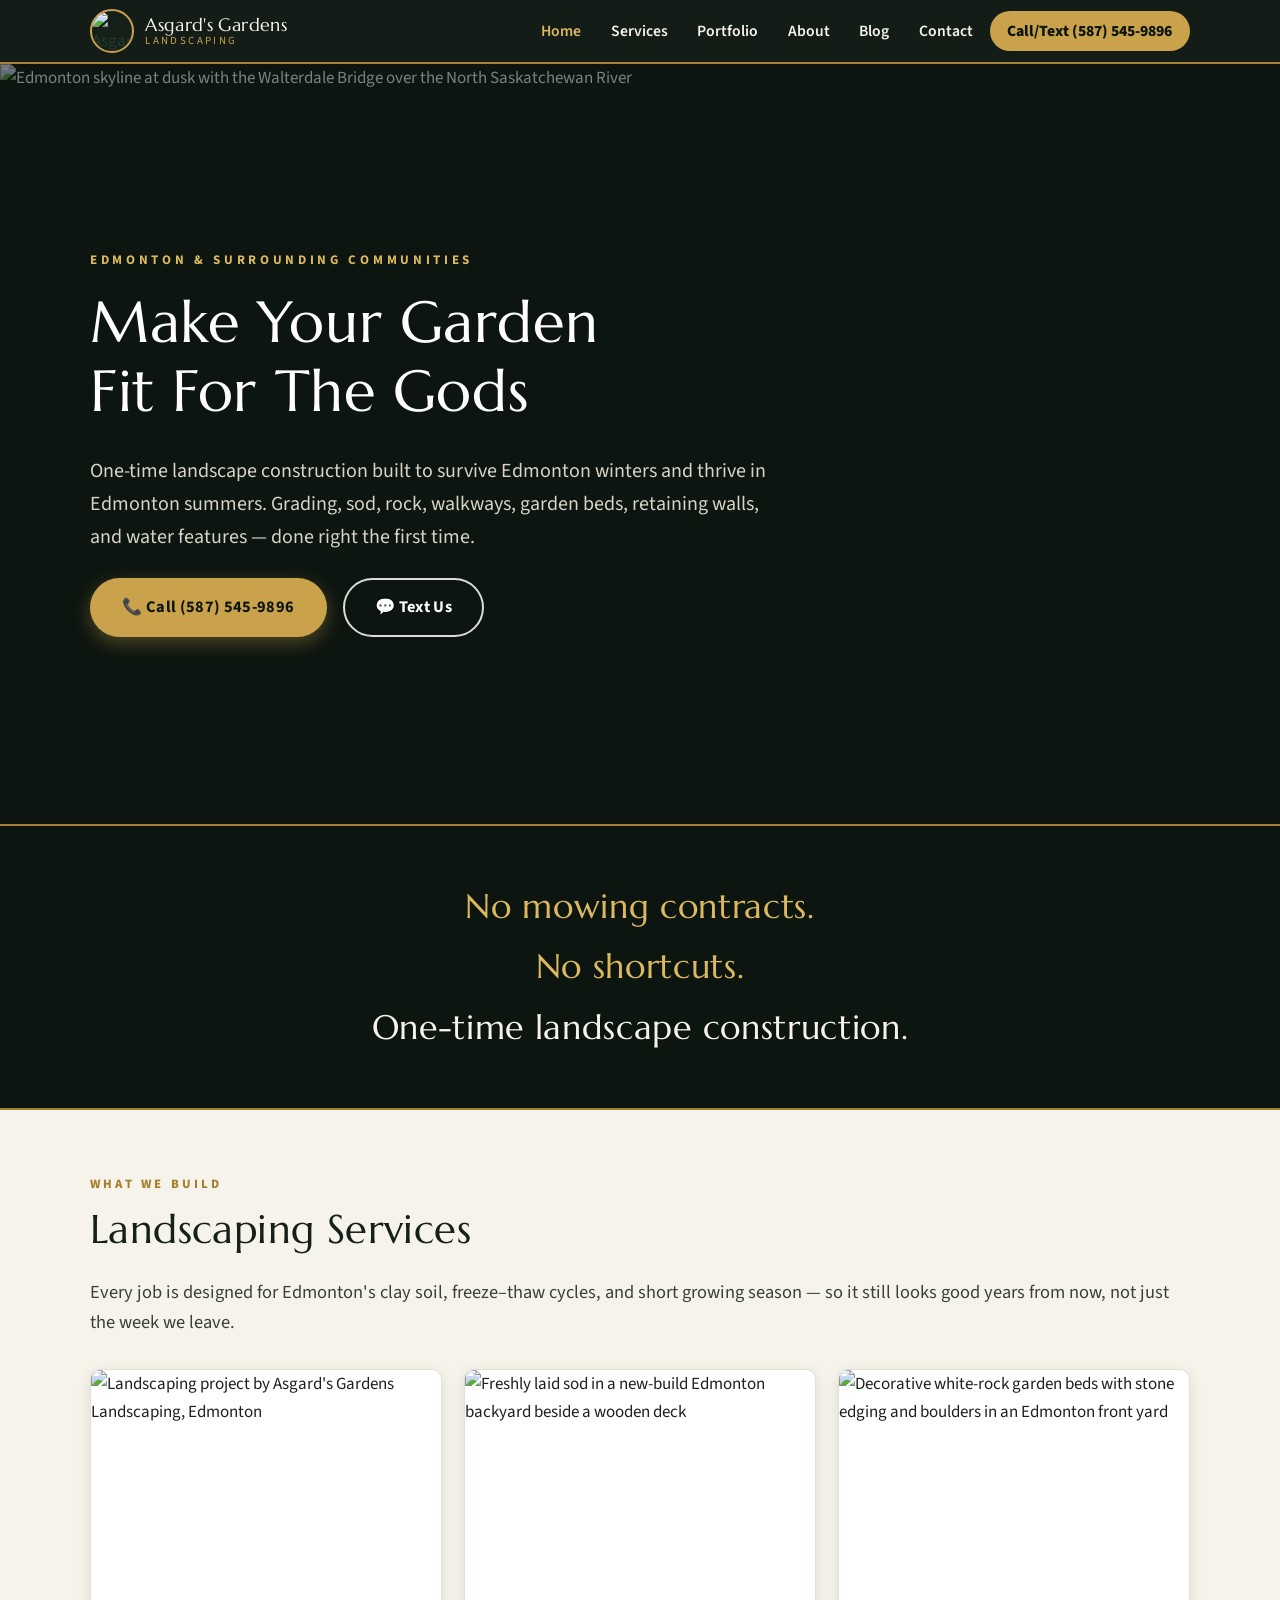
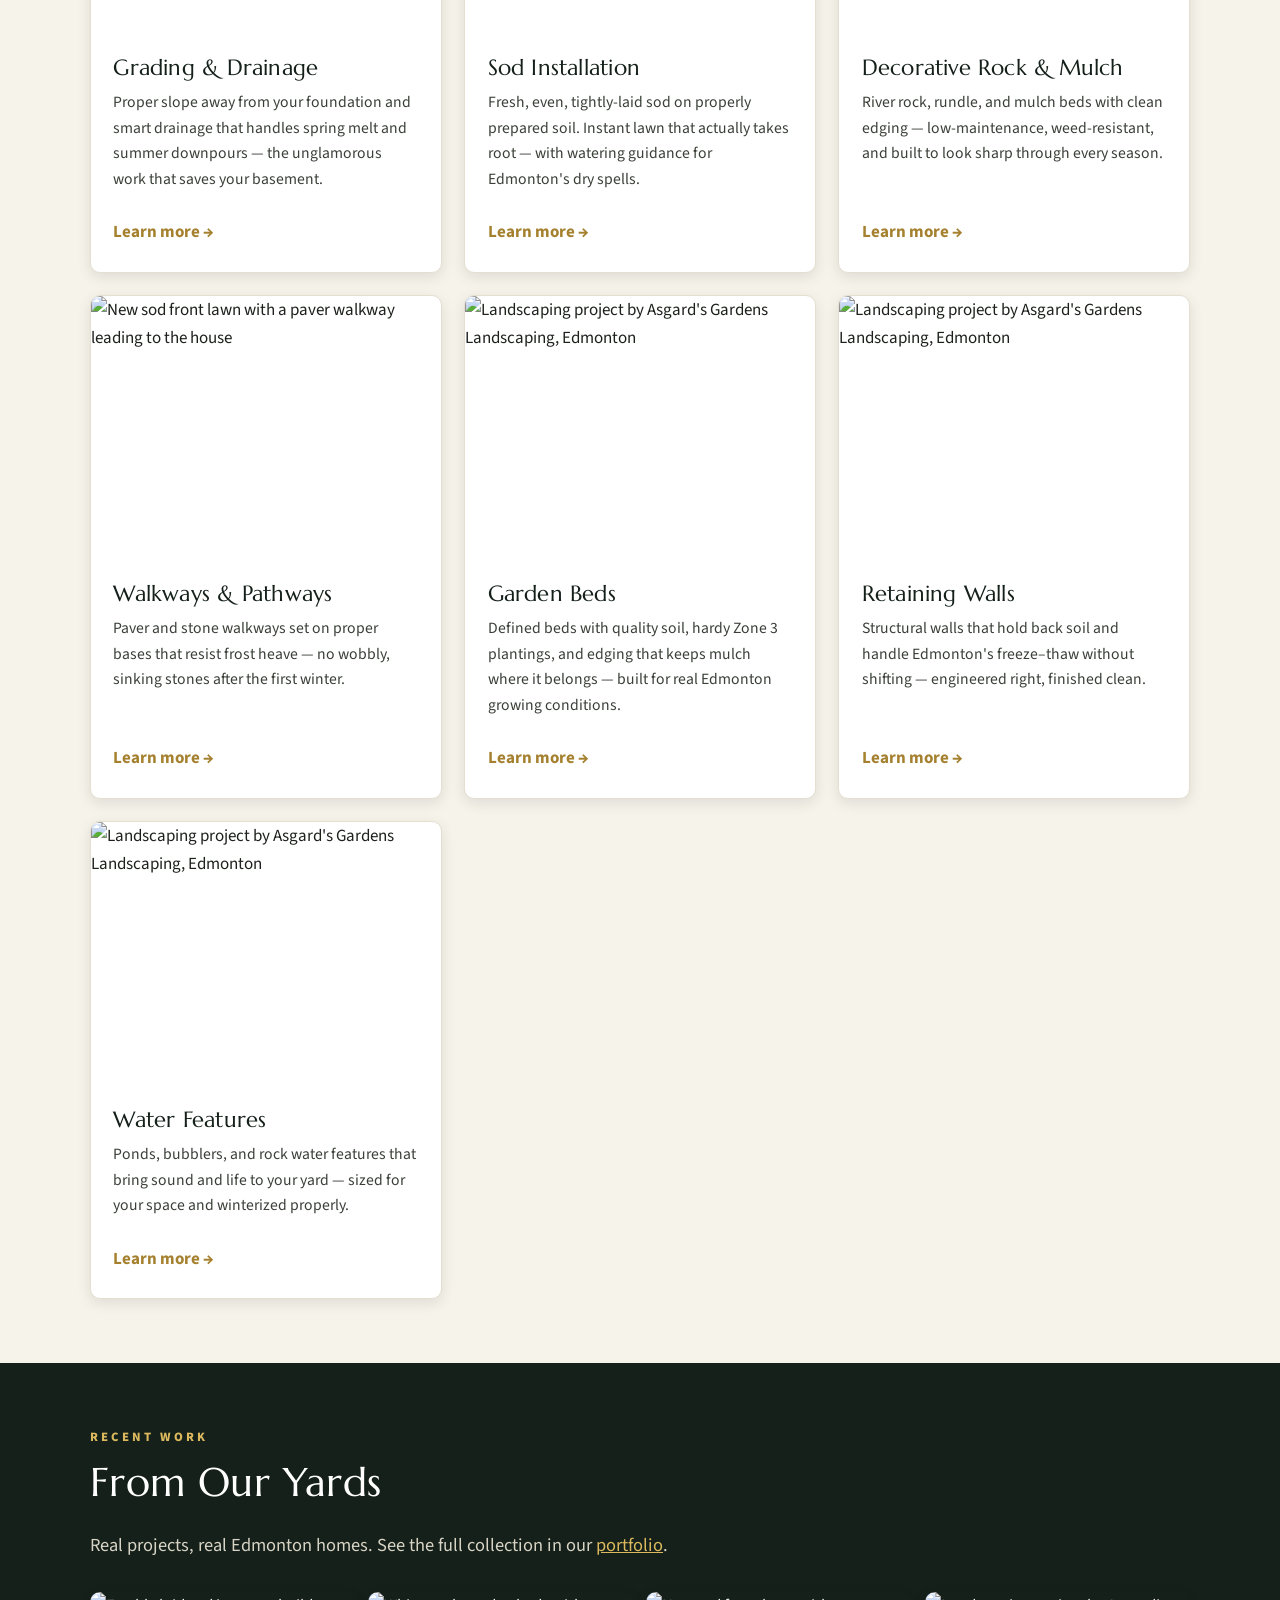
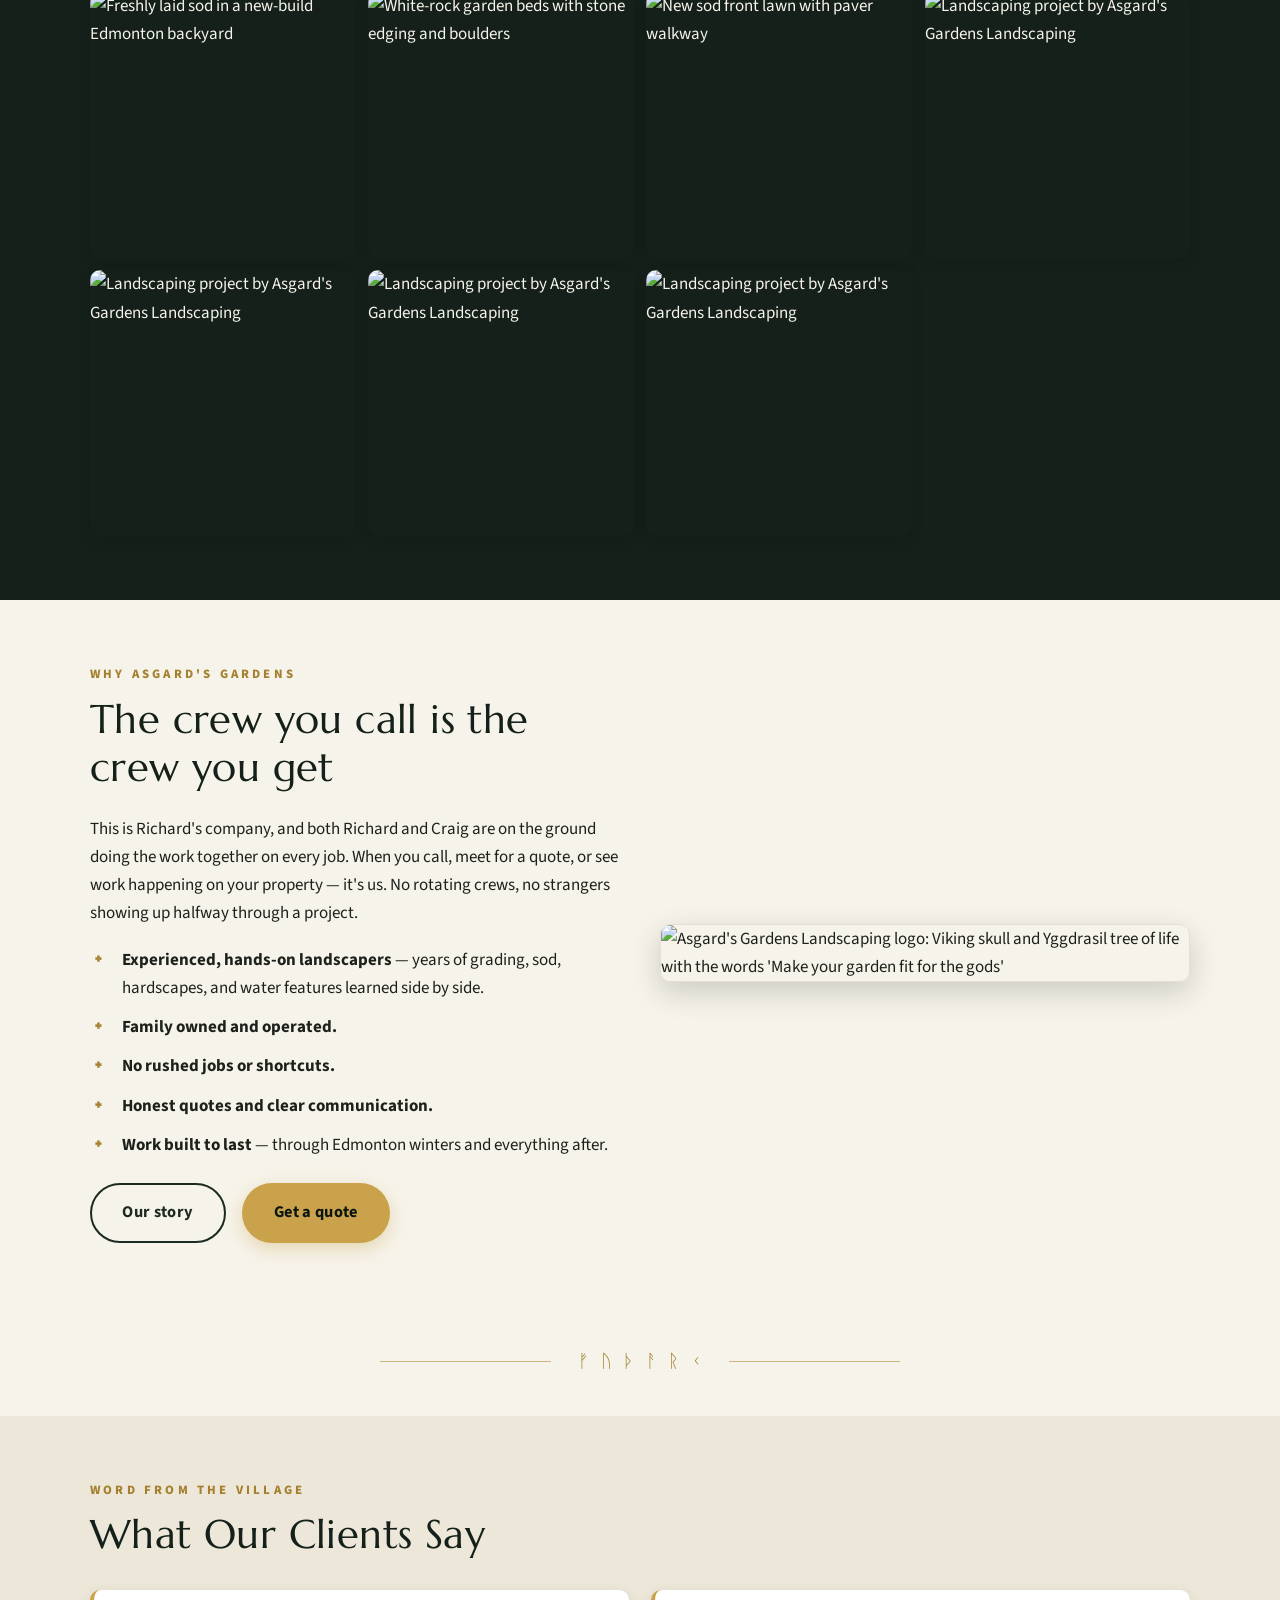
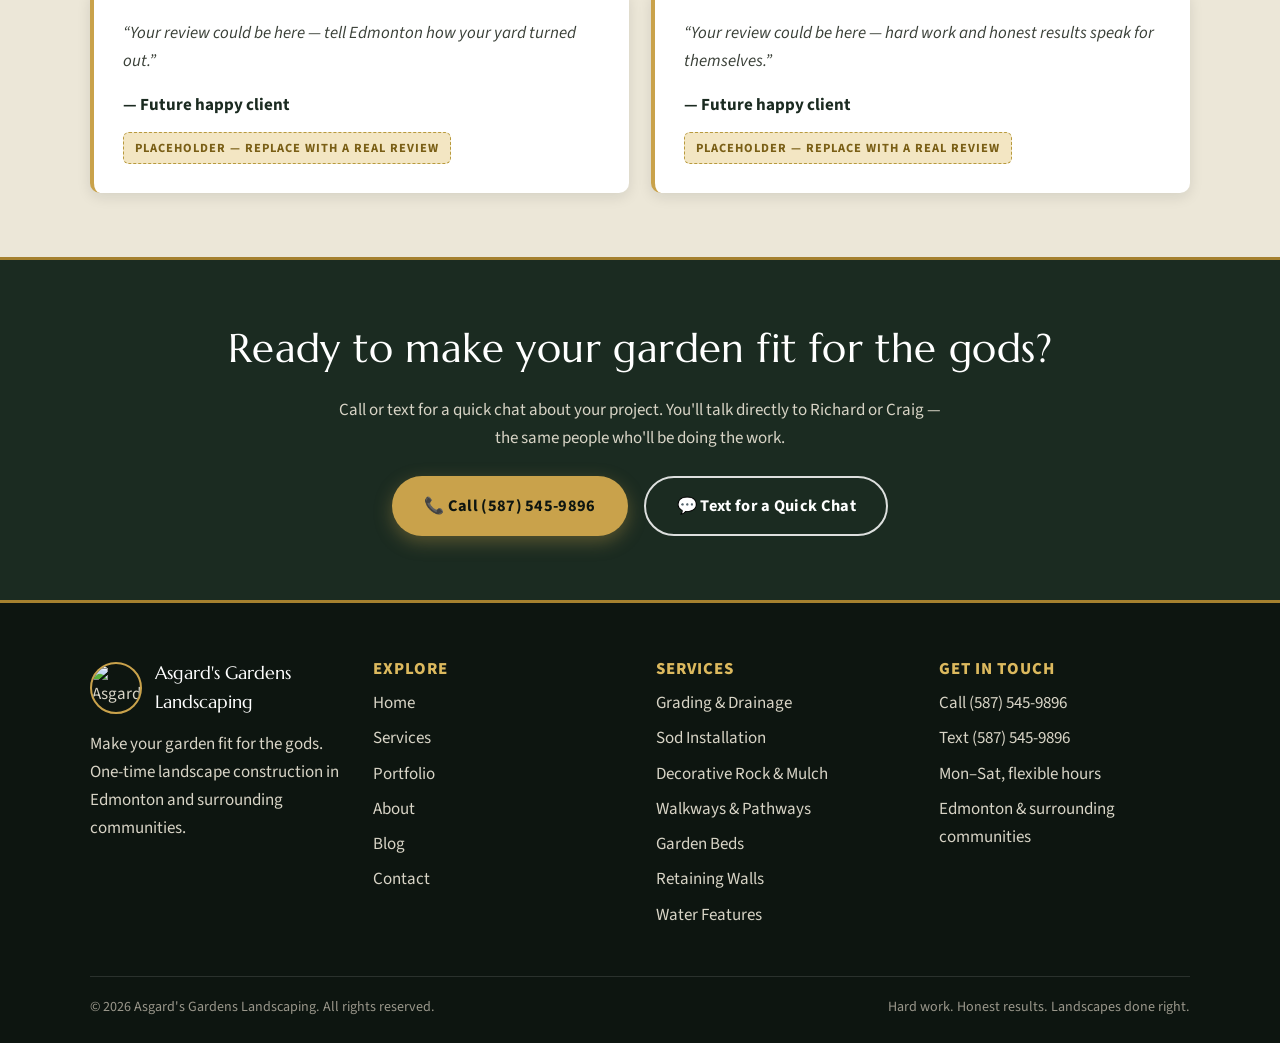
==== index.html @ 1bf4700d "Launch Asgard’s Gardens Landscaping website" ====
<!DOCTYPE html>
<html lang="en-CA">
<head>
  <meta charset="UTF-8">
  <meta name="viewport" content="width=device-width, initial-scale=1.0">
  <title>Asgard's Gardens Landscaping | Make Your Garden Fit For The Gods — Edmonton</title>
  <meta name="description" content="Asgard's Gardens Landscaping builds one-time landscape construction in Edmonton & surrounding communities: grading, sod, rock, walkways, garden beds, retaining walls, water features. No mowing contracts. No shortcuts. Call or text (587) 545-9896.">
  <link rel="canonical" href="https://asgardsgardenslandscaping.ca/">
  <!-- TODO: replace asgardsgardenslandscaping.ca with the final domain everywhere -->
  <meta property="og:type" content="website">
  <meta property="og:title" content="Asgard's Gardens Landscaping | Make Your Garden Fit For The Gods">
  <meta property="og:description" content="One-time landscape construction in Edmonton — grading, sod, rock, walkways, garden beds, retaining walls, water features. No mowing contracts. No shortcuts.">
  <meta property="og:image" content="https://asgardsgardenslandscaping.ca/assets/img/hero-5911.webp">
  <meta property="og:url" content="https://asgardsgardenslandscaping.ca/">
  <meta name="twitter:card" content="summary_large_image">
  <link rel="preconnect" href="https://fonts.googleapis.com">
  <link rel="preconnect" href="https://fonts.gstatic.com" crossorigin>
  <link href="https://fonts.googleapis.com/css2?family=Marcellus&family=Source+Sans+3:ital,wght@0,400;0,600;0,700;1,400&display=swap" rel="stylesheet">
  <link rel="stylesheet" href="assets/css/style.css">
  <link rel="icon" type="image/webp" href="assets/img/logo-3742.webp">
  <script type="application/ld+json">
  {
    "@context": "https://schema.org",
    "@type": "LandscapingBusiness",
    "name": "Asgard's Gardens Landscaping",
    "slogan": "Make Your Garden Fit For The Gods",
    "telephone": "+1-587-545-9896",
    "areaServed": [
      { "@type": "City", "name": "Edmonton", "address": { "@type": "PostalAddress", "addressRegion": "AB", "addressCountry": "CA" } },
      "Surrounding communities"
    ],
    "openingHours": "Mo-Sa",
    "description": "One-time landscape construction in Edmonton and surrounding communities: grading, sod, rock, walkways, garden beds, retaining walls, and water features. No mowing contracts. No shortcuts.",
    "url": "https://asgardsgardenslandscaping.ca/"
  }
  </script>
</head>
<body>
  <a class="skip-link" href="#main">Skip to content</a>

  <header class="site-header">
    <nav class="nav-inner" aria-label="Main navigation">
      <a class="brand" href="index.html">
        <img src="assets/img/logo-3742.webp" alt="Asgard's Gardens Landscaping emblem: a Viking skull in a helmet beneath the Yggdrasil tree of life, with crossed axes" width="44" height="44">
        <span class="brand-name">Asgard's Gardens<small>Landscaping</small></span>
      </a>
      <button class="nav-toggle" aria-expanded="false" aria-controls="nav-links" aria-label="Toggle navigation menu">☰</button>
      <ul class="nav-links" id="nav-links">
        <li><a href="index.html" aria-current="page">Home</a></li>
        <li><a href="services.html">Services</a></li>
        <li><a href="portfolio.html">Portfolio</a></li>
        <li><a href="about.html">About</a></li>
        <li><a href="blog.html">Blog</a></li>
        <li><a href="contact.html">Contact</a></li>
        <li><a class="nav-call" href="tel:+15875459896">Call/Text (587) 545-9896</a></li>
      </ul>
    </nav>
  </header>

  <main id="main">
    <!-- HERO -->
    <section class="hero" aria-label="Introduction">
      <img class="hero-bg" src="assets/img/hero-5911.webp" alt="Edmonton skyline at dusk with the Walterdale Bridge over the North Saskatchewan River" fetchpriority="high">
      <div class="hero-content">
        <p class="hero-kicker">Edmonton &amp; Surrounding Communities</p>
        <h1>Make Your Garden Fit For The Gods</h1>
        <p class="lede">One-time landscape construction built to survive Edmonton winters and thrive in Edmonton summers. Grading, sod, rock, walkways, garden beds, retaining walls, and water features — done right the first time.</p>
        <div class="btn-row">
          <a class="btn btn-gold" href="tel:+15875459896">📞 Call (587) 545-9896</a>
          <a class="btn btn-outline-light" href="sms:+15875459896">💬 Text Us</a>
        </div>
      </div>
    </section>

    <!-- CREED STRIP -->
    <div class="creed-strip" role="note" aria-label="Our promise">
      <p><strong>No mowing contracts.</strong></p>
      <p><strong>No shortcuts.</strong></p>
      <p>One-time landscape construction.</p>
    </div>

    <!-- SERVICES -->
    <section aria-labelledby="services-heading">
      <div class="wrap">
        <span class="eyebrow">What we build</span>
        <h2 id="services-heading">Landscaping Services</h2>
        <p class="lede">Every job is designed for Edmonton's clay soil, freeze–thaw cycles, and short growing season — so it still looks good years from now, not just the week we leave.</p>
        <div class="card-grid">
          <article class="card">
            <img src="assets/img/home-9168.webp" alt="Landscaping project by Asgard's Gardens Landscaping, Edmonton" loading="lazy">
            <div class="card-body">
              <h3>Grading &amp; Drainage</h3>
              <p>Proper slope away from your foundation and smart drainage that handles spring melt and summer downpours — the unglamorous work that saves your basement.</p>
              <a class="card-link" href="services.html#grading">Learn more →</a>
            </div>
          </article>
          <article class="card">
            <img src="assets/img/home-11507.webp" alt="Freshly laid sod in a new-build Edmonton backyard beside a wooden deck" loading="lazy">
            <div class="card-body">
              <h3>Sod Installation</h3>
              <p>Fresh, even, tightly-laid sod on properly prepared soil. Instant lawn that actually takes root — with watering guidance for Edmonton's dry spells.</p>
              <a class="card-link" href="services.html#sod">Learn more →</a>
            </div>
          </article>
          <article class="card">
            <img src="assets/img/home-38362.webp" alt="Decorative white-rock garden beds with stone edging and boulders in an Edmonton front yard" loading="lazy">
            <div class="card-body">
              <h3>Decorative Rock &amp; Mulch</h3>
              <p>River rock, rundle, and mulch beds with clean edging — low-maintenance, weed-resistant, and built to look sharp through every season.</p>
              <a class="card-link" href="services.html#rock">Learn more →</a>
            </div>
          </article>
          <article class="card">
            <img src="assets/img/home-9159.webp" alt="New sod front lawn with a paver walkway leading to the house" loading="lazy">
            <div class="card-body">
              <h3>Walkways &amp; Pathways</h3>
              <p>Paver and stone walkways set on proper bases that resist frost heave — no wobbly, sinking stones after the first winter.</p>
              <a class="card-link" href="services.html#walkways">Learn more →</a>
            </div>
          </article>
          <article class="card">
            <img src="assets/img/home-25176.webp" alt="Landscaping project by Asgard's Gardens Landscaping, Edmonton" loading="lazy">
            <div class="card-body">
              <h3>Garden Beds</h3>
              <p>Defined beds with quality soil, hardy Zone 3 plantings, and edging that keeps mulch where it belongs — built for real Edmonton growing conditions.</p>
              <a class="card-link" href="services.html#garden-beds">Learn more →</a>
            </div>
          </article>
          <article class="card">
            <img src="assets/img/home-27467.webp" alt="Landscaping project by Asgard's Gardens Landscaping, Edmonton" loading="lazy">
            <div class="card-body">
              <h3>Retaining Walls</h3>
              <p>Structural walls that hold back soil and handle Edmonton's freeze–thaw without shifting — engineered right, finished clean.</p>
              <a class="card-link" href="services.html#retaining-walls">Learn more →</a>
            </div>
          </article>
          <article class="card">
            <img src="assets/img/home-9163.webp" alt="Landscaping project by Asgard's Gardens Landscaping, Edmonton" loading="lazy">
            <div class="card-body">
              <h3>Water Features</h3>
              <p>Ponds, bubblers, and rock water features that bring sound and life to your yard — sized for your space and winterized properly.</p>
              <a class="card-link" href="services.html#water-features">Learn more →</a>
            </div>
          </article>
        </div>
      </div>
    </section>

    <!-- PHOTO STRIP -->
    <section class="section-dark" aria-labelledby="work-heading">
      <div class="wrap">
        <span class="eyebrow">Recent work</span>
        <h2 id="work-heading">From Our Yards</h2>
        <p class="lede">Real projects, real Edmonton homes. See the full collection in our <a href="portfolio.html" style="color: var(--gold-bright);">portfolio</a>.</p>
        <div class="photo-strip">
          <figure><img src="assets/img/home-11507.webp" alt="Freshly laid sod in a new-build Edmonton backyard" loading="lazy"></figure>
          <figure><img src="assets/img/home-38362.webp" alt="White-rock garden beds with stone edging and boulders" loading="lazy"></figure>
          <figure><img src="assets/img/home-9159.webp" alt="New sod front lawn with paver walkway" loading="lazy"></figure>
          <figure><img src="assets/img/home-25176.webp" alt="Landscaping project by Asgard's Gardens Landscaping" loading="lazy"></figure>
          <figure><img src="assets/img/home-9168.webp" alt="Landscaping project by Asgard's Gardens Landscaping" loading="lazy"></figure>
          <figure><img src="assets/img/home-9163.webp" alt="Landscaping project by Asgard's Gardens Landscaping" loading="lazy"></figure>
          <figure><img src="assets/img/home-27467.webp" alt="Landscaping project by Asgard's Gardens Landscaping" loading="lazy"></figure>
        </div>
      </div>
    </section>

    <!-- WHY CHOOSE US -->
    <section aria-labelledby="why-heading">
      <div class="wrap">
        <div class="split">
          <div>
            <span class="eyebrow">Why Asgard's Gardens</span>
            <h2 id="why-heading">The crew you call is the crew you get</h2>
            <p>This is Richard's company, and both Richard and Craig are on the ground doing the work together on every job. When you call, meet for a quote, or see work happening on your property — it's us. No rotating crews, no strangers showing up halfway through a project.</p>
            <ul class="checklist">
              <li><strong>Experienced, hands-on landscapers</strong> — years of grading, sod, hardscapes, and water features learned side by side.</li>
              <li><strong>Family owned and operated.</strong></li>
              <li><strong>No rushed jobs or shortcuts.</strong></li>
              <li><strong>Honest quotes and clear communication.</strong></li>
              <li><strong>Work built to last</strong> — through Edmonton winters and everything after.</li>
            </ul>
            <div class="btn-row">
              <a class="btn btn-outline-dark" href="about.html">Our story</a>
              <a class="btn btn-gold" href="contact.html">Get a quote</a>
            </div>
          </div>
          <div>
            <img class="framed" src="assets/img/team-11178.webp" alt="Asgard's Gardens Landscaping logo: Viking skull and Yggdrasil tree of life with the words 'Make your garden fit for the gods'" loading="lazy">
          </div>
        </div>
      </div>
    </section>

    <div class="rune-divider" aria-hidden="true"><span>ᚠᚢᚦᚨᚱᚲ</span></div>

    <!-- TESTIMONIALS -->
    <section class="testimonials" aria-labelledby="testimonials-heading">
      <div class="wrap">
        <span class="eyebrow">Word from the village</span>
        <h2 id="testimonials-heading">What Our Clients Say</h2>
        <div class="testimonial-grid">
          <article class="testimonial">
            <blockquote>“Your review could be here — tell Edmonton how your yard turned out.”</blockquote>
            <cite>— Future happy client</cite>
            <br><span class="placeholder-note">Placeholder — replace with a real review</span>
          </article>
          <article class="testimonial">
            <blockquote>“Your review could be here — hard work and honest results speak for themselves.”</blockquote>
            <cite>— Future happy client</cite>
            <br><span class="placeholder-note">Placeholder — replace with a real review</span>
          </article>
        </div>
      </div>
    </section>

    <!-- FINAL CTA -->
    <section class="cta-band" aria-labelledby="cta-heading">
      <div class="wrap">
        <h2 id="cta-heading">Ready to make your garden fit for the gods?</h2>
        <p>Call or text for a quick chat about your project. You'll talk directly to Richard or Craig — the same people who'll be doing the work.</p>
        <div class="btn-row">
          <a class="btn btn-gold" href="tel:+15875459896">📞 Call (587) 545-9896</a>
          <a class="btn btn-outline-light" href="sms:+15875459896">💬 Text for a Quick Chat</a>
        </div>
      </div>
    </section>
  </main>

  <footer class="site-footer">
    <div class="wrap">
      <div class="footer-grid">
        <div>
          <div class="footer-brand">
            <img src="assets/img/logo-3742.webp" alt="Asgard's Gardens Landscaping emblem" width="52" height="52" loading="lazy">
            <span>Asgard's Gardens Landscaping</span>
          </div>
          <p>Make your garden fit for the gods. One-time landscape construction in Edmonton and surrounding communities.</p>
        </div>
        <nav aria-label="Footer navigation">
          <h3>Explore</h3>
          <ul class="footer-nav">
            <li><a href="index.html">Home</a></li>
            <li><a href="services.html">Services</a></li>
            <li><a href="portfolio.html">Portfolio</a></li>
            <li><a href="about.html">About</a></li>
            <li><a href="blog.html">Blog</a></li>
            <li><a href="contact.html">Contact</a></li>
          </ul>
        </nav>
        <nav aria-label="Footer services">
          <h3>Services</h3>
          <ul class="footer-nav">
            <li><a href="services.html#grading">Grading &amp; Drainage</a></li>
            <li><a href="services.html#sod">Sod Installation</a></li>
            <li><a href="services.html#rock">Decorative Rock &amp; Mulch</a></li>
            <li><a href="services.html#walkways">Walkways &amp; Pathways</a></li>
            <li><a href="services.html#garden-beds">Garden Beds</a></li>
            <li><a href="services.html#retaining-walls">Retaining Walls</a></li>
            <li><a href="services.html#water-features">Water Features</a></li>
          </ul>
        </nav>
        <div>
          <h3>Get in touch</h3>
          <ul class="footer-nav">
            <li><a href="tel:+15875459896">Call (587) 545-9896</a></li>
            <li><a href="sms:+15875459896">Text (587) 545-9896</a></li>
            <li>Mon–Sat, flexible hours</li>
            <li>Edmonton &amp; surrounding communities</li>
          </ul>
        </div>
      </div>
      <div class="footer-bottom">
        <span>© <span data-year>2026</span> Asgard's Gardens Landscaping. All rights reserved.</span>
        <span>Hard work. Honest results. Landscapes done right.</span>
      </div>
    </div>
  </footer>

  <script src="assets/js/main.js" defer></script>
</body>
</html>
---- assets/css/style.css ----
/* ============================================================
   Asgard's Gardens Landscaping — site styles
   Theme: tasteful Norse — deep forest green, stone, muted gold.
   ============================================================ */

:root {
  --pine-950: #0d1510;
  --pine-900: #142019;
  --pine-800: #1b2b21;
  --pine-700: #243a2c;
  --gold: #c9a24b;
  --gold-bright: #dcb95e;
  --gold-deep: #a5812f;
  --cream: #f6f3ea;
  --cream-dark: #ece7d8;
  --stone: #d8d4c6;
  --stone-mid: #9a978b;
  --stone-dark: #5c5f55;
  --ink: #1d211c;
  --ink-soft: #3a4038;
  --white: #ffffff;

  --font-display: "Marcellus", "Palatino Linotype", "Book Antiqua", Georgia, serif;
  --font-body: "Source Sans 3", -apple-system, BlinkMacSystemFont, "Segoe UI",
    Roboto, Helvetica, Arial, sans-serif;

  --radius: 10px;
  --shadow: 0 10px 30px rgba(13, 21, 16, 0.18);
  --shadow-soft: 0 4px 14px rgba(13, 21, 16, 0.10);
  --maxw: 1140px;
}

* { box-sizing: border-box; }
html { scroll-behavior: smooth; }
body {
  margin: 0;
  font-family: var(--font-body);
  color: var(--ink);
  background: var(--cream);
  line-height: 1.65;
  font-size: 17px;
  -webkit-font-smoothing: antialiased;
}
img { max-width: 100%; height: auto; display: block; }
h1, h2, h3, h4 {
  font-family: var(--font-display);
  font-weight: 400;
  line-height: 1.2;
  color: var(--pine-900);
  margin: 0 0 0.6em;
  letter-spacing: 0.01em;
}
h1 { font-size: clamp(2.2rem, 5vw, 3.6rem); }
h2 { font-size: clamp(1.7rem, 3.4vw, 2.5rem); }
h3 { font-size: 1.35rem; }
p { margin: 0 0 1em; }
a { color: var(--pine-700); }
a:hover { color: var(--gold-deep); }

.wrap { max-width: var(--maxw); margin: 0 auto; padding: 0 1.25rem; }
section { padding: 4rem 0; }

/* ---------- Runic divider (used sparingly) ---------- */
.rune-divider {
  display: flex; align-items: center; gap: 1rem;
  margin: 2.5rem auto; max-width: 520px;
  color: var(--gold-deep);
}
.rune-divider::before, .rune-divider::after {
  content: ""; height: 1px; flex: 1;
  background: currentColor; opacity: 0.55;
}
.rune-divider span {
  font-size: 1.1rem; letter-spacing: 0.65em; text-indent: 0.65em;
  white-space: nowrap; user-select: none;
}

/* ---------- Buttons ---------- */
.btn {
  display: inline-block; text-decoration: none; font-weight: 700;
  font-size: 1.02rem; letter-spacing: 0.02em;
  padding: 0.9rem 1.9rem; border-radius: 999px;
  border: 2px solid transparent; cursor: pointer;
  transition: transform 0.15s ease, box-shadow 0.15s ease, background 0.15s ease;
}
.btn:active { transform: translateY(1px); }
.btn-gold {
  background: var(--gold); color: var(--pine-950);
  box-shadow: 0 6px 18px rgba(201, 162, 75, 0.35);
}
.btn-gold:hover { background: var(--gold-bright); color: var(--pine-950); }
.btn-outline-light {
  border-color: rgba(255,255,255,0.85); color: #fff; background: transparent;
}
.btn-outline-light:hover { background: rgba(255,255,255,0.12); color: #fff; }
.btn-outline-dark {
  border-color: var(--pine-800); color: var(--pine-800); background: transparent;
}
.btn-outline-dark:hover { background: var(--pine-800); color: #fff; }
.btn-row { display: flex; gap: 1rem; flex-wrap: wrap; margin-top: 1.5rem; }

/* ---------- Header / nav ---------- */
.site-header {
  position: sticky; top: 0; z-index: 100;
  background: rgba(13, 21, 16, 0.97);
  border-bottom: 2px solid var(--gold-deep);
  backdrop-filter: blur(6px);
}
.nav-inner {
  max-width: var(--maxw); margin: 0 auto; padding: 0.55rem 1.25rem;
  display: flex; align-items: center; gap: 1rem;
}
.brand { display: flex; align-items: center; gap: 0.7rem; text-decoration: none; margin-right: auto; }
.brand img {
  width: 44px; height: 44px; object-fit: cover; object-position: top;
  border-radius: 50%; border: 2px solid var(--gold);
  background: var(--pine-900);
}
.brand-name {
  font-family: var(--font-display); color: var(--cream);
  font-size: 1.15rem; line-height: 1.15; letter-spacing: 0.02em;
}
.brand-name small {
  display: block; font-family: var(--font-body); font-size: 0.68rem;
  letter-spacing: 0.22em; text-transform: uppercase; color: var(--gold);
}
.nav-links { display: flex; align-items: center; gap: 0.25rem; list-style: none; margin: 0; padding: 0; }
.nav-links a {
  color: var(--cream); text-decoration: none; font-weight: 600; font-size: 0.98rem;
  padding: 0.55rem 0.8rem; border-radius: 6px;
}
.nav-links a:hover { color: var(--gold-bright); background: rgba(255,255,255,0.06); }
.nav-links a[aria-current="page"] { color: var(--gold-bright); }
.nav-call {
  background: var(--gold); color: var(--pine-950) !important;
  border-radius: 999px !important; padding: 0.55rem 1.1rem !important;
  font-weight: 800 !important; white-space: nowrap;
}
.nav-call:hover { background: var(--gold-bright) !important; color: var(--pine-950) !important; }
.nav-toggle {
  display: none; background: none; border: 2px solid var(--gold);
  color: var(--gold); border-radius: 8px; font-size: 1.3rem;
  padding: 0.25rem 0.65rem; cursor: pointer; line-height: 1.4;
}

/* ---------- Hero ---------- */
.hero {
  position: relative; min-height: min(88vh, 760px);
  display: flex; align-items: center;
  color: #fff; overflow: hidden; background: var(--pine-950);
}
.hero-bg {
  position: absolute; inset: 0; width: 100%; height: 100%;
  object-fit: cover; object-position: center 35%;
}
.hero::after {
  content: ""; position: absolute; inset: 0;
  background: linear-gradient(to bottom, rgba(13,21,16,0.55) 0%, rgba(13,21,16,0.35) 45%, rgba(13,21,16,0.78) 100%);
}
.hero-content { position: relative; z-index: 1; max-width: var(--maxw); margin: 0 auto; padding: 5rem 1.25rem; width: 100%; }
.hero-kicker {
  color: var(--gold-bright); text-transform: uppercase; letter-spacing: 0.28em;
  font-size: 0.82rem; font-weight: 700; margin-bottom: 1rem;
}
.hero h1 { color: #fff; max-width: 14em; margin-bottom: 0.5em; text-wrap: balance; }
.hero p.lede { font-size: 1.25rem; color: var(--stone); max-width: 34em; }

/* ---------- Page hero (interior pages) ---------- */
.page-hero {
  background: var(--pine-900); color: #fff; padding: 3.5rem 0 3rem;
  border-bottom: 3px solid var(--gold-deep);
}
.page-hero h1 { color: #fff; margin-bottom: 0.35em; }
.page-hero p { color: var(--stone); max-width: 44em; font-size: 1.12rem; margin: 0; }
.breadcrumb { font-size: 0.85rem; color: var(--stone-mid); margin-bottom: 0.75rem; }
.breadcrumb a { color: var(--gold-bright); text-decoration: none; }

/* ---------- Bold statement strip ---------- */
.creed-strip {
  background: var(--pine-950); color: var(--cream);
  text-align: center; padding: 3rem 1.25rem;
  border-top: 2px solid var(--gold-deep); border-bottom: 2px solid var(--gold-deep);
}
.creed-strip p {
  font-family: var(--font-display); font-size: clamp(1.4rem, 3vw, 2.1rem);
  margin: 0.15em 0; letter-spacing: 0.02em;
}
.creed-strip p strong { color: var(--gold-bright); font-weight: 400; }

/* ---------- Cards / grids ---------- */
.card-grid {
  display: grid; gap: 1.4rem; margin-top: 2rem;
  grid-template-columns: repeat(auto-fill, minmax(280px, 1fr));
}
.card {
  background: #fff; border-radius: var(--radius); overflow: hidden;
  box-shadow: var(--shadow-soft); border: 1px solid #e4dfd0;
  display: flex; flex-direction: column;
  transition: transform 0.18s ease, box-shadow 0.18s ease;
}
.card:hover { transform: translateY(-4px); box-shadow: var(--shadow); }
.card img { aspect-ratio: 4/3; object-fit: cover; width: 100%; }
.card-body { padding: 1.4rem 1.4rem 1.6rem; display: flex; flex-direction: column; flex: 1; }
.card-body h3 { margin-bottom: 0.4em; }
.card-body p { color: var(--ink-soft); font-size: 0.98rem; flex: 1; }
.card-link { font-weight: 700; color: var(--gold-deep); text-decoration: none; margin-top: 0.6rem; }
.card-link:hover { text-decoration: underline; }

/* ---------- Photo strip (home) ---------- */
.photo-strip {
  display: grid; gap: 0.8rem;
  grid-template-columns: repeat(auto-fit, minmax(220px, 1fr));
  margin-top: 2rem;
}
.photo-strip figure { margin: 0; border-radius: var(--radius); overflow: hidden; box-shadow: var(--shadow-soft); }
.photo-strip img { aspect-ratio: 1/1; object-fit: cover; width: 100%; transition: transform 0.3s ease; }
.photo-strip figure:hover img { transform: scale(1.04); }

/* ---------- Split layout ---------- */
.split { display: grid; gap: 2.5rem; align-items: center; }
@media (min-width: 860px) { .split { grid-template-columns: 1fr 1fr; } }
.split img.framed {
  border-radius: var(--radius); box-shadow: var(--shadow);
  border: 1px solid #e4dfd0;
}

/* ---------- Checklist ---------- */
.checklist { list-style: none; margin: 1.2rem 0; padding: 0; }
.checklist li { position: relative; padding-left: 2rem; margin-bottom: 0.7rem; }
.checklist li::before {
  content: "᛭"; position: absolute; left: 0.2rem; top: 0;
  color: var(--gold-deep); font-weight: 700;
}

/* ---------- Testimonials ---------- */
.testimonials { background: var(--cream-dark); }
.testimonial-grid { display: grid; gap: 1.4rem; margin-top: 2rem; grid-template-columns: repeat(auto-fit, minmax(300px, 1fr)); }
.testimonial {
  background: #fff; border-radius: var(--radius); padding: 1.8rem;
  border-left: 4px solid var(--gold); box-shadow: var(--shadow-soft);
}
.testimonial blockquote { margin: 0 0 1rem; font-style: italic; color: var(--ink-soft); }
.testimonial cite { font-style: normal; font-weight: 700; color: var(--pine-800); }
.placeholder-note {
  display: inline-block; margin-top: 0.8rem; font-size: 0.78rem; font-weight: 700;
  letter-spacing: 0.08em; text-transform: uppercase;
  background: #f3e6c3; color: #7a5f16; border: 1px dashed #b89a3e;
  padding: 0.3rem 0.7rem; border-radius: 6px;
}

/* ---------- CTA band ---------- */
.cta-band {
  background: var(--pine-800); color: #fff; text-align: center;
  padding: 4rem 1.25rem; border-top: 3px solid var(--gold-deep);
}
.cta-band h2 { color: #fff; }
.cta-band p { color: var(--stone); max-width: 36em; margin: 0 auto 0.5rem; }
.cta-band .btn-row { justify-content: center; }

/* ---------- Services page ---------- */
.service-block { padding: 3.5rem 0; border-bottom: 1px solid #ddd8c6; }
.service-block:last-of-type { border-bottom: none; }
.service-block .split { align-items: start; }
.service-num {
  font-family: var(--font-display); color: var(--gold-deep);
  font-size: 0.95rem; letter-spacing: 0.25em; text-transform: uppercase;
  display: block; margin-bottom: 0.4rem;
}
.service-cta { margin-top: 1.4rem; }

/* ---------- Portfolio gallery + lightbox ---------- */
.gallery {
  display: grid; gap: 1rem; margin-top: 2rem;
  grid-template-columns: repeat(auto-fill, minmax(260px, 1fr));
}
.gallery figure {
  margin: 0; border-radius: var(--radius); overflow: hidden; cursor: zoom-in;
  box-shadow: var(--shadow-soft); background: #fff; border: 1px solid #e4dfd0;
}
.gallery img { aspect-ratio: 4/3; object-fit: cover; width: 100%; transition: transform 0.3s ease; }
.gallery figure:hover img { transform: scale(1.05); }
.gallery figcaption { padding: 0.8rem 1rem; font-size: 0.92rem; color: var(--ink-soft); }
.lightbox {
  position: fixed; inset: 0; z-index: 200; display: none;
  align-items: center; justify-content: center;
  background: rgba(10, 15, 12, 0.92); padding: 2rem;
}
.lightbox.open { display: flex; }
.lightbox img {
  max-width: min(92vw, 1100px); max-height: 82vh; object-fit: contain;
  border-radius: 8px; border: 2px solid var(--gold-deep);
}
.lightbox figcaption { color: var(--stone); text-align: center; margin-top: 0.8rem; font-size: 1rem; }
.lightbox-close, .lightbox-prev, .lightbox-next {
  position: absolute; background: rgba(255,255,255,0.08); color: #fff;
  border: 1px solid rgba(255,255,255,0.35); border-radius: 50%;
  width: 48px; height: 48px; font-size: 1.4rem; cursor: pointer;
  display: flex; align-items: center; justify-content: center;
}
.lightbox-close:hover, .lightbox-prev:hover, .lightbox-next:hover { background: var(--gold); color: var(--pine-950); }
.lightbox-close { top: 1.2rem; right: 1.2rem; }
.lightbox-prev { left: 1.2rem; top: 50%; transform: translateY(-50%); }
.lightbox-next { right: 1.2rem; top: 50%; transform: translateY(-50%); }

/* ---------- Blog page ---------- */
.blog-hero-card {
  background: #fff; border-radius: var(--radius); box-shadow: var(--shadow-soft);
  border: 1px solid #e4dfd0; padding: 2.2rem; margin-top: 2rem;
}
.blog-topics { display: grid; gap: 1rem; margin-top: 1.5rem; grid-template-columns: repeat(auto-fit, minmax(240px, 1fr)); }
.blog-topic {
  background: var(--pine-900); color: var(--cream); border-radius: var(--radius);
  padding: 1.4rem; border-top: 3px solid var(--gold);
}
.blog-topic h3 { color: var(--gold-bright); font-size: 1.1rem; }
.blog-topic p { font-size: 0.95rem; color: var(--stone); margin: 0; }

/* ---------- Contact ---------- */
.contact-actions { display: grid; gap: 1.2rem; margin: 2rem 0; grid-template-columns: repeat(auto-fit, minmax(260px, 1fr)); }
.contact-card {
  background: #fff; border-radius: var(--radius); padding: 2rem; text-align: center;
  box-shadow: var(--shadow-soft); border: 1px solid #e4dfd0;
}
.contact-card h3 { margin-bottom: 0.3em; }
.contact-card .big-number {
  font-family: var(--font-display); font-size: 1.7rem; color: var(--pine-900);
  display: block; margin: 0.4rem 0 1rem; text-decoration: none;
}
.contact-card .big-number:hover { color: var(--gold-deep); }
.quote-form {
  background: #fff; border-radius: var(--radius); padding: 2.2rem;
  box-shadow: var(--shadow-soft); border: 1px solid #e4dfd0; margin-top: 2rem;
}
.form-grid { display: grid; gap: 1.1rem; grid-template-columns: 1fr 1fr; }
.form-grid .full { grid-column: 1 / -1; }
label { display: block; font-weight: 700; margin-bottom: 0.35rem; font-size: 0.95rem; }
input[type="text"], input[type="tel"], select, textarea {
  width: 100%; padding: 0.8rem 0.9rem; font-size: 1rem; font-family: inherit;
  border: 1.5px solid #cfc9b4; border-radius: 8px; background: var(--cream);
  color: var(--ink);
}
input:focus, select:focus, textarea:focus {
  outline: 3px solid rgba(201, 162, 75, 0.4); border-color: var(--gold-deep);
}
textarea { min-height: 130px; resize: vertical; }
.form-hint { font-size: 0.9rem; color: var(--stone-dark); margin-top: 0.8rem; }
.info-list { list-style: none; padding: 0; margin: 1rem 0; }
.info-list li { margin-bottom: 0.6rem; }
.info-list strong { color: var(--pine-800); }

/* ---------- Footer ---------- */
.site-footer { background: var(--pine-950); color: var(--stone); padding: 3.5rem 0 1.5rem; border-top: 3px solid var(--gold-deep); }
.footer-grid { display: grid; gap: 2rem; grid-template-columns: repeat(auto-fit, minmax(230px, 1fr)); margin-bottom: 2.5rem; }
.site-footer h3 { color: var(--gold-bright); font-size: 1.05rem; letter-spacing: 0.06em; text-transform: uppercase; font-family: var(--font-body); font-weight: 800; }
.site-footer a { color: var(--stone); text-decoration: none; }
.site-footer a:hover { color: var(--gold-bright); }
.footer-nav { list-style: none; padding: 0; margin: 0; }
.footer-nav li { margin-bottom: 0.45rem; }
.footer-brand { display: flex; align-items: center; gap: 0.8rem; margin-bottom: 0.8rem; }
.footer-brand img { width: 52px; height: 52px; object-fit: cover; object-position: top; border-radius: 50%; border: 2px solid var(--gold); }
.footer-brand span { font-family: var(--font-display); color: #fff; font-size: 1.1rem; }
.footer-bottom {
  border-top: 1px solid rgba(255,255,255,0.12); padding-top: 1.2rem;
  display: flex; justify-content: space-between; gap: 1rem; flex-wrap: wrap;
  font-size: 0.88rem; color: var(--stone-mid);
}

/* ---------- Utilities ---------- */
.text-center { text-align: center; }
.lede { font-size: 1.15rem; color: var(--ink-soft); }
.section-dark { background: var(--pine-900); color: var(--cream); }
.section-dark h2, .section-dark h3 { color: #fff; }
.section-dark .lede, .section-dark p { color: var(--stone); }
.eyebrow {
  text-transform: uppercase; letter-spacing: 0.25em; font-size: 0.8rem;
  font-weight: 800; color: var(--gold-deep); margin-bottom: 0.6rem; display: block;
}
.section-dark .eyebrow { color: var(--gold-bright); }
.skip-link {
  position: absolute; left: -9999px; top: 0; background: var(--gold);
  color: var(--pine-950); padding: 0.6rem 1rem; z-index: 300; font-weight: 700;
}
.skip-link:focus { left: 0.5rem; top: 0.5rem; }

/* ---------- Responsive ---------- */
@media (max-width: 900px) {
  .nav-toggle { display: block; }
  .nav-links {
    display: none; position: absolute; top: 100%; left: 0; right: 0;
    background: var(--pine-950); flex-direction: column; align-items: stretch;
    padding: 0.8rem 1.25rem 1.2rem; border-bottom: 2px solid var(--gold-deep);
  }
  .nav-links.open { display: flex; }
  .nav-links a { padding: 0.8rem 0.4rem; border-bottom: 1px solid rgba(255,255,255,0.08); }
  .nav-call { text-align: center; margin-top: 0.6rem; }
  .site-header .nav-inner { position: relative; }
}
@media (max-width: 640px) {
  section { padding: 2.8rem 0; }
  .form-grid { grid-template-columns: 1fr; }
  .btn-row .btn { flex: 1 1 100%; text-align: center; }
  .lightbox-prev { left: 0.4rem; } .lightbox-next { right: 0.4rem; }
}
@media (prefers-reduced-motion: reduce) {
  html { scroll-behavior: auto; }
  *, *::before, *::after { transition: none !important; }
}
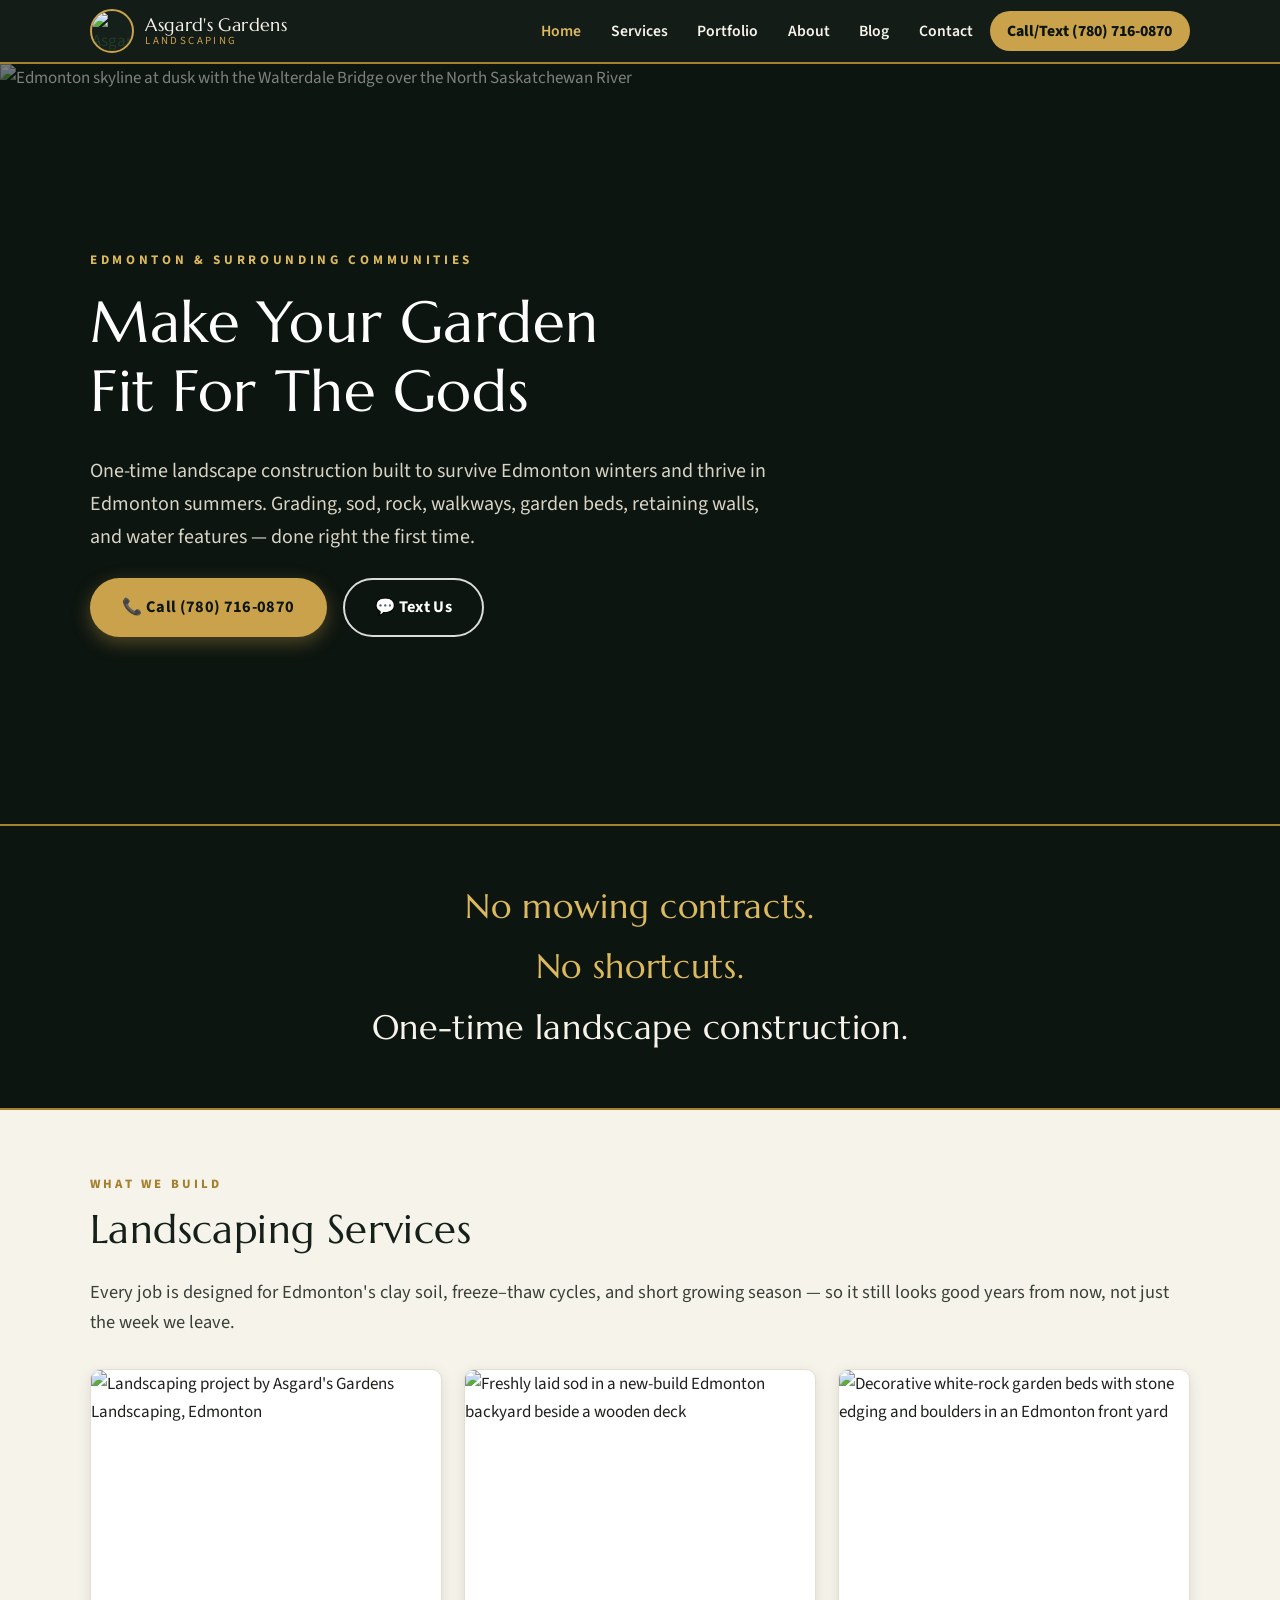
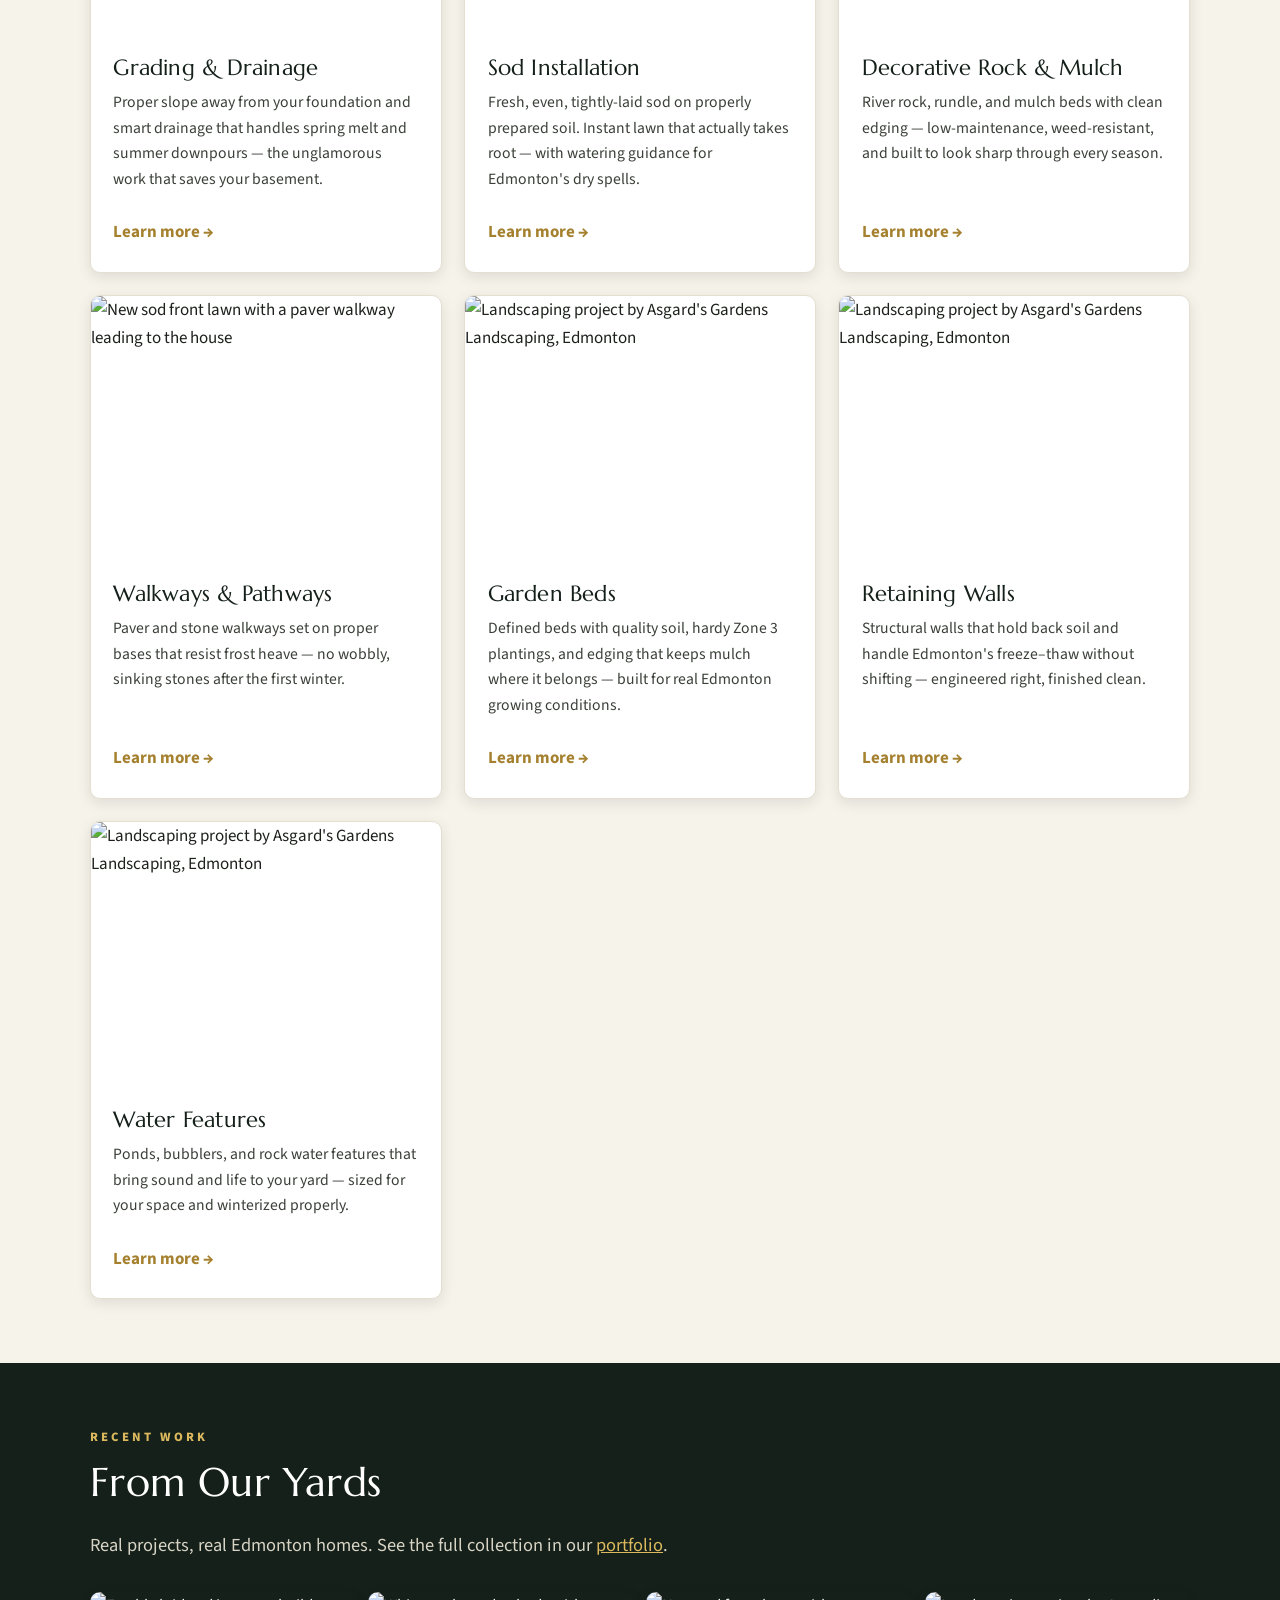
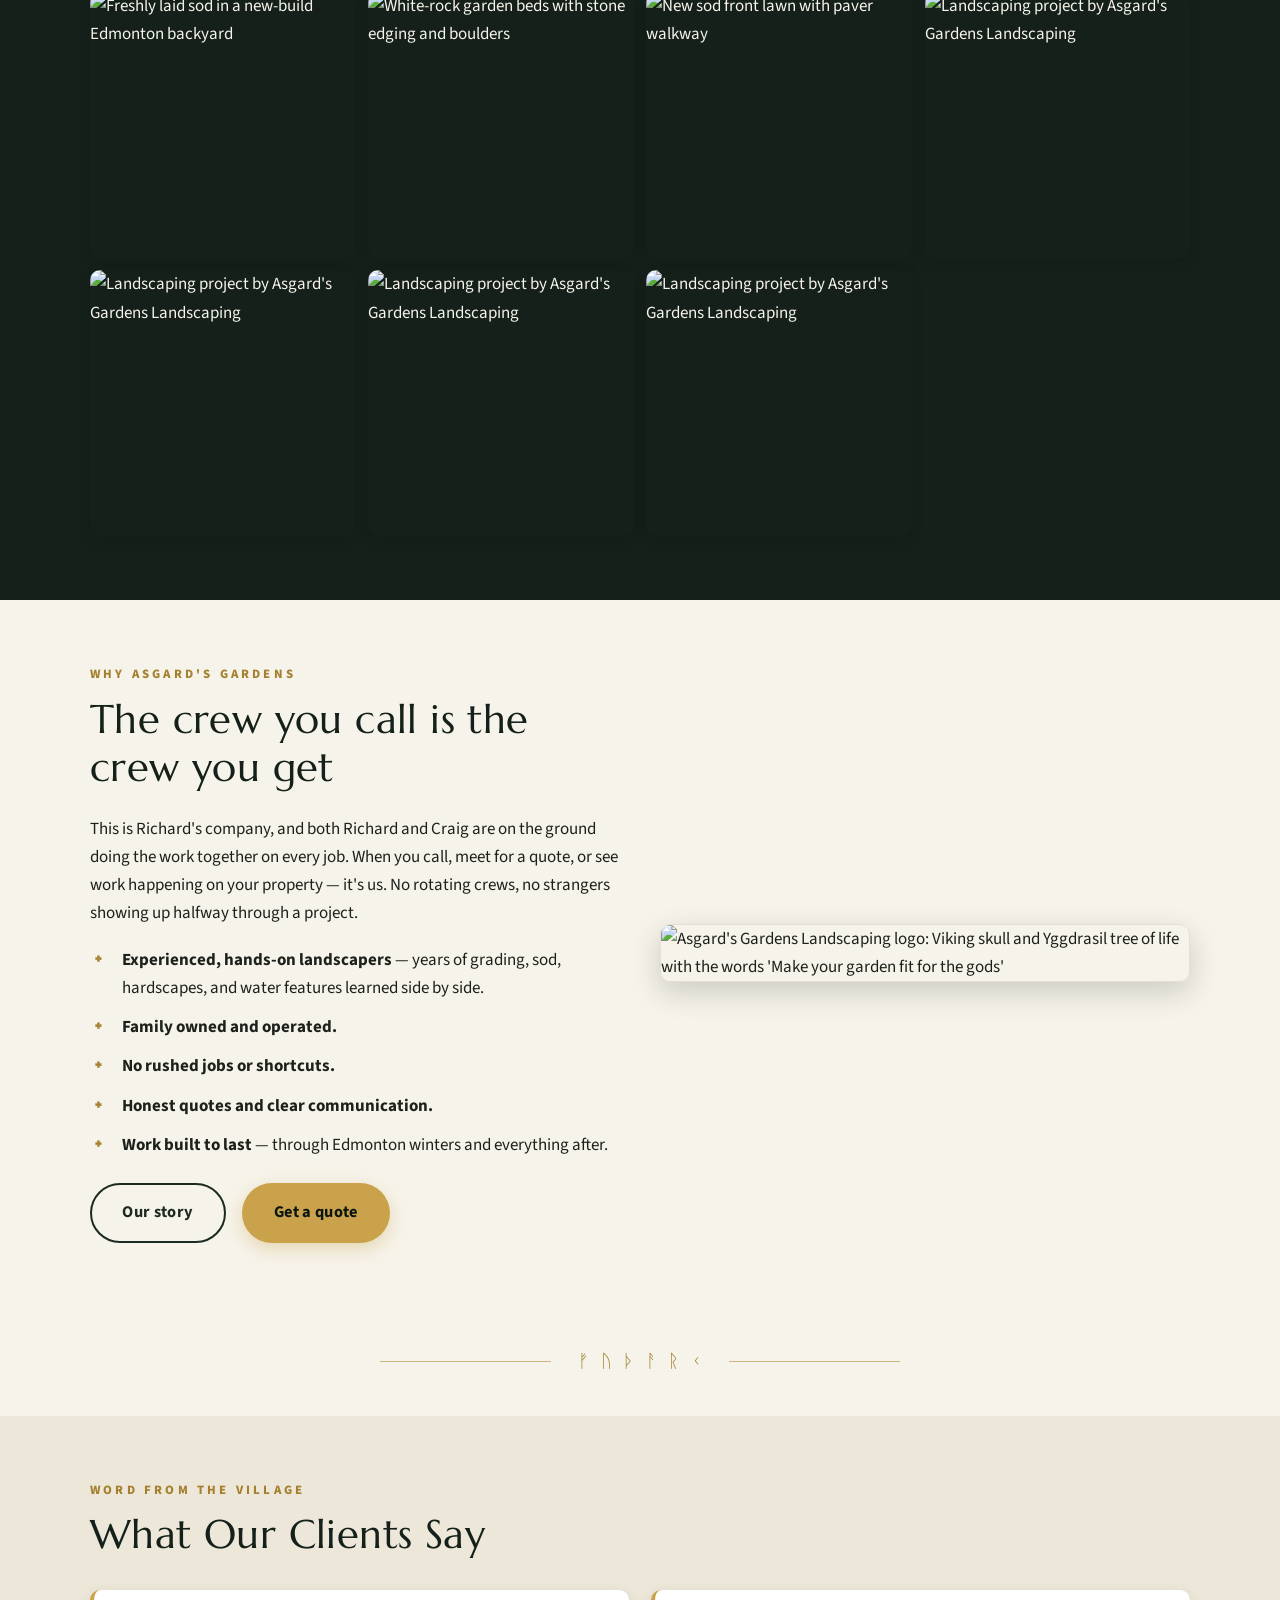
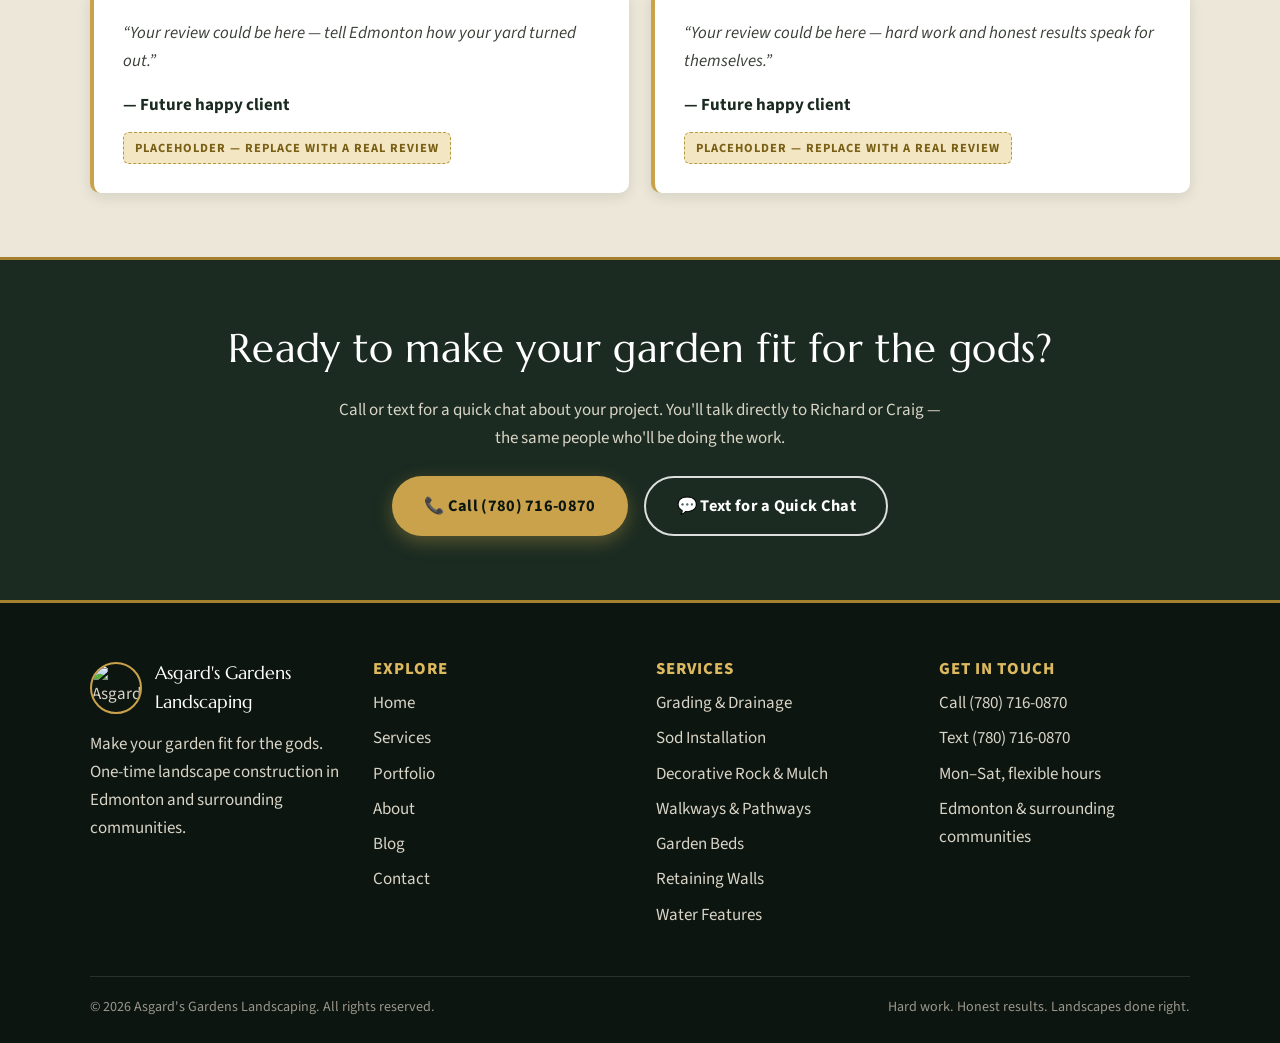
==== commit 1afee44c: "Route all calls/texts to (780) 716-0870" ====
--- a/index.html
+++ b/index.html
@@ -4,27 +4,27 @@
   <meta charset="UTF-8">
   <meta name="viewport" content="width=device-width, initial-scale=1.0">
   <title>Asgard's Gardens Landscaping | Make Your Garden Fit For The Gods — Edmonton</title>
-  <meta name="description" content="Asgard's Gardens Landscaping builds one-time landscape construction in Edmonton & surrounding communities: grading, sod, rock, walkways, garden beds, retaining walls, water features. No mowing contracts. No shortcuts. Call or text (587) 545-9896.">
+  <meta name="description" content="Asgard's Gardens Landscaping builds one-time landscape construction in Edmonton & surrounding communities: grading, sod, rock, walkways, garden beds, retaining walls, water features. No mowing contracts. No shortcuts. Call or text (780) 716-0870.">
   <link rel="canonical" href="https://asgardsgardenslandscaping.ca/">
   <!-- TODO: replace asgardsgardenslandscaping.ca with the final domain everywhere -->
   <meta property="og:type" content="website">
   <meta property="og:title" content="Asgard's Gardens Landscaping | Make Your Garden Fit For The Gods">
   <meta property="og:description" content="One-time landscape construction in Edmonton — grading, sod, rock, walkways, garden beds, retaining walls, water features. No mowing contracts. No shortcuts.">
-  <meta property="og:image" content="https://asgardsgardenslandscaping.ca/assets/img/hero-5911.webp">
+  <meta property="og:image" content="https://asgardsgardenslandscaping.ca/https://images.squarespace-cdn.com/content/v1/694047f7a72a04063959a679/1769952874879-2FVSERLO2VWFCFIUFFWN/86d1470a-dbd9-4397-b55c-a8c66ccdc54b-1_all_5911.jpg">
   <meta property="og:url" content="https://asgardsgardenslandscaping.ca/">
   <meta name="twitter:card" content="summary_large_image">
   <link rel="preconnect" href="https://fonts.googleapis.com">
   <link rel="preconnect" href="https://fonts.gstatic.com" crossorigin>
   <link href="https://fonts.googleapis.com/css2?family=Marcellus&family=Source+Sans+3:ital,wght@0,400;0,600;0,700;1,400&display=swap" rel="stylesheet">
   <link rel="stylesheet" href="assets/css/style.css">
-  <link rel="icon" type="image/webp" href="assets/img/logo-3742.webp">
+  <link rel="icon" type="image/webp" href="https://images.squarespace-cdn.com/content/v1/694047f7a72a04063959a679/f8ba49b5-67ca-477e-a8e2-eefa18473921/56887b1a-622c-43cf-9219-4ee832b93822-1_all_3742.png">
   <script type="application/ld+json">
   {
     "@context": "https://schema.org",
     "@type": "LandscapingBusiness",
     "name": "Asgard's Gardens Landscaping",
     "slogan": "Make Your Garden Fit For The Gods",
-    "telephone": "+1-587-545-9896",
+    "telephone": "+1-780-716-0870",
     "areaServed": [
       { "@type": "City", "name": "Edmonton", "address": { "@type": "PostalAddress", "addressRegion": "AB", "addressCountry": "CA" } },
       "Surrounding communities"
@@ -41,7 +41,7 @@
   <header class="site-header">
     <nav class="nav-inner" aria-label="Main navigation">
       <a class="brand" href="index.html">
-        <img src="assets/img/logo-3742.webp" alt="Asgard's Gardens Landscaping emblem: a Viking skull in a helmet beneath the Yggdrasil tree of life, with crossed axes" width="44" height="44">
+        <img src="https://images.squarespace-cdn.com/content/v1/694047f7a72a04063959a679/f8ba49b5-67ca-477e-a8e2-eefa18473921/56887b1a-622c-43cf-9219-4ee832b93822-1_all_3742.png" alt="Asgard's Gardens Landscaping emblem: a Viking skull in a helmet beneath the Yggdrasil tree of life, with crossed axes" width="44" height="44">
         <span class="brand-name">Asgard's Gardens<small>Landscaping</small></span>
       </a>
       <button class="nav-toggle" aria-expanded="false" aria-controls="nav-links" aria-label="Toggle navigation menu">☰</button>
@@ -52,7 +52,7 @@
         <li><a href="about.html">About</a></li>
         <li><a href="blog.html">Blog</a></li>
         <li><a href="contact.html">Contact</a></li>
-        <li><a class="nav-call" href="tel:+15875459896">Call/Text (587) 545-9896</a></li>
+        <li><a class="nav-call" href="tel:+17807160870">Call/Text (780) 716-0870</a></li>
       </ul>
     </nav>
   </header>
@@ -60,14 +60,14 @@
   <main id="main">
     <!-- HERO -->
     <section class="hero" aria-label="Introduction">
-      <img class="hero-bg" src="assets/img/hero-5911.webp" alt="Edmonton skyline at dusk with the Walterdale Bridge over the North Saskatchewan River" fetchpriority="high">
+      <img class="hero-bg" src="https://images.squarespace-cdn.com/content/v1/694047f7a72a04063959a679/1769952874879-2FVSERLO2VWFCFIUFFWN/86d1470a-dbd9-4397-b55c-a8c66ccdc54b-1_all_5911.jpg" alt="Edmonton skyline at dusk with the Walterdale Bridge over the North Saskatchewan River" fetchpriority="high">
       <div class="hero-content">
         <p class="hero-kicker">Edmonton &amp; Surrounding Communities</p>
         <h1>Make Your Garden Fit For The Gods</h1>
         <p class="lede">One-time landscape construction built to survive Edmonton winters and thrive in Edmonton summers. Grading, sod, rock, walkways, garden beds, retaining walls, and water features — done right the first time.</p>
         <div class="btn-row">
-          <a class="btn btn-gold" href="tel:+15875459896">📞 Call (587) 545-9896</a>
-          <a class="btn btn-outline-light" href="sms:+15875459896">💬 Text Us</a>
+          <a class="btn btn-gold" href="tel:+17807160870">📞 Call (780) 716-0870</a>
+          <a class="btn btn-outline-light" href="sms:+17807160870">💬 Text Us</a>
         </div>
       </div>
     </section>
@@ -87,7 +87,7 @@
         <p class="lede">Every job is designed for Edmonton's clay soil, freeze–thaw cycles, and short growing season — so it still looks good years from now, not just the week we leave.</p>
         <div class="card-grid">
           <article class="card">
-            <img src="assets/img/home-9168.webp" alt="Landscaping project by Asgard's Gardens Landscaping, Edmonton" loading="lazy">
+            <img src="https://images.squarespace-cdn.com/content/v1/694047f7a72a04063959a679/91c37ef9-5762-4d71-97c2-ed0f0a68815b/9168.jpg" alt="Landscaping project by Asgard's Gardens Landscaping, Edmonton" loading="lazy">
             <div class="card-body">
               <h3>Grading &amp; Drainage</h3>
               <p>Proper slope away from your foundation and smart drainage that handles spring melt and summer downpours — the unglamorous work that saves your basement.</p>
@@ -95,7 +95,7 @@
             </div>
           </article>
           <article class="card">
-            <img src="assets/img/home-11507.webp" alt="Freshly laid sod in a new-build Edmonton backyard beside a wooden deck" loading="lazy">
+            <img src="https://images.squarespace-cdn.com/content/v1/694047f7a72a04063959a679/8b59f560-dcf5-470b-abb9-f44f8d4a2d56/11507.jpg" alt="Freshly laid sod in a new-build Edmonton backyard beside a wooden deck" loading="lazy">
             <div class="card-body">
               <h3>Sod Installation</h3>
               <p>Fresh, even, tightly-laid sod on properly prepared soil. Instant lawn that actually takes root — with watering guidance for Edmonton's dry spells.</p>
@@ -103,7 +103,7 @@
             </div>
           </article>
           <article class="card">
-            <img src="assets/img/home-38362.webp" alt="Decorative white-rock garden beds with stone edging and boulders in an Edmonton front yard" loading="lazy">
+            <img src="https://images.squarespace-cdn.com/content/v1/694047f7a72a04063959a679/1769804117159-SD46PSO6H8IR9FJXNGQ0/86d1470a-dbd9-4397-b55c-a8c66ccdc54b-1_all_38362.jpg" alt="Decorative white-rock garden beds with stone edging and boulders in an Edmonton front yard" loading="lazy">
             <div class="card-body">
               <h3>Decorative Rock &amp; Mulch</h3>
               <p>River rock, rundle, and mulch beds with clean edging — low-maintenance, weed-resistant, and built to look sharp through every season.</p>
@@ -111,7 +111,7 @@
             </div>
           </article>
           <article class="card">
-            <img src="assets/img/home-9159.webp" alt="New sod front lawn with a paver walkway leading to the house" loading="lazy">
+            <img src="https://images.squarespace-cdn.com/content/v1/694047f7a72a04063959a679/af092d82-5b46-438f-85a9-b76dcb31b8a8/9159.jpg" alt="New sod front lawn with a paver walkway leading to the house" loading="lazy">
             <div class="card-body">
               <h3>Walkways &amp; Pathways</h3>
               <p>Paver and stone walkways set on proper bases that resist frost heave — no wobbly, sinking stones after the first winter.</p>
@@ -119,7 +119,7 @@
             </div>
           </article>
           <article class="card">
-            <img src="assets/img/home-25176.webp" alt="Landscaping project by Asgard's Gardens Landscaping, Edmonton" loading="lazy">
+            <img src="https://images.squarespace-cdn.com/content/v1/694047f7a72a04063959a679/1776309689629-STM81K1J9DJU6WADM05Z/25176.jpg" alt="Landscaping project by Asgard's Gardens Landscaping, Edmonton" loading="lazy">
             <div class="card-body">
               <h3>Garden Beds</h3>
               <p>Defined beds with quality soil, hardy Zone 3 plantings, and edging that keeps mulch where it belongs — built for real Edmonton growing conditions.</p>
@@ -127,7 +127,7 @@
             </div>
           </article>
           <article class="card">
-            <img src="assets/img/home-27467.webp" alt="Landscaping project by Asgard's Gardens Landscaping, Edmonton" loading="lazy">
+            <img src="https://images.squarespace-cdn.com/content/v1/694047f7a72a04063959a679/6b4fbd66-f6ed-4b05-9c2f-fbeaf31d2975/27467.jpg" alt="Landscaping project by Asgard's Gardens Landscaping, Edmonton" loading="lazy">
             <div class="card-body">
               <h3>Retaining Walls</h3>
               <p>Structural walls that hold back soil and handle Edmonton's freeze–thaw without shifting — engineered right, finished clean.</p>
@@ -135,7 +135,7 @@
             </div>
           </article>
           <article class="card">
-            <img src="assets/img/home-9163.webp" alt="Landscaping project by Asgard's Gardens Landscaping, Edmonton" loading="lazy">
+            <img src="https://images.squarespace-cdn.com/content/v1/694047f7a72a04063959a679/62aa3836-33ac-45e4-9e43-6cda4c340c52/9163.jpg" alt="Landscaping project by Asgard's Gardens Landscaping, Edmonton" loading="lazy">
             <div class="card-body">
               <h3>Water Features</h3>
               <p>Ponds, bubblers, and rock water features that bring sound and life to your yard — sized for your space and winterized properly.</p>
@@ -153,13 +153,13 @@
         <h2 id="work-heading">From Our Yards</h2>
         <p class="lede">Real projects, real Edmonton homes. See the full collection in our <a href="portfolio.html" style="color: var(--gold-bright);">portfolio</a>.</p>
         <div class="photo-strip">
-          <figure><img src="assets/img/home-11507.webp" alt="Freshly laid sod in a new-build Edmonton backyard" loading="lazy"></figure>
-          <figure><img src="assets/img/home-38362.webp" alt="White-rock garden beds with stone edging and boulders" loading="lazy"></figure>
-          <figure><img src="assets/img/home-9159.webp" alt="New sod front lawn with paver walkway" loading="lazy"></figure>
-          <figure><img src="assets/img/home-25176.webp" alt="Landscaping project by Asgard's Gardens Landscaping" loading="lazy"></figure>
-          <figure><img src="assets/img/home-9168.webp" alt="Landscaping project by Asgard's Gardens Landscaping" loading="lazy"></figure>
-          <figure><img src="assets/img/home-9163.webp" alt="Landscaping project by Asgard's Gardens Landscaping" loading="lazy"></figure>
-          <figure><img src="assets/img/home-27467.webp" alt="Landscaping project by Asgard's Gardens Landscaping" loading="lazy"></figure>
+          <figure><img src="https://images.squarespace-cdn.com/content/v1/694047f7a72a04063959a679/8b59f560-dcf5-470b-abb9-f44f8d4a2d56/11507.jpg" alt="Freshly laid sod in a new-build Edmonton backyard" loading="lazy"></figure>
+          <figure><img src="https://images.squarespace-cdn.com/content/v1/694047f7a72a04063959a679/1769804117159-SD46PSO6H8IR9FJXNGQ0/86d1470a-dbd9-4397-b55c-a8c66ccdc54b-1_all_38362.jpg" alt="White-rock garden beds with stone edging and boulders" loading="lazy"></figure>
+          <figure><img src="https://images.squarespace-cdn.com/content/v1/694047f7a72a04063959a679/af092d82-5b46-438f-85a9-b76dcb31b8a8/9159.jpg" alt="New sod front lawn with paver walkway" loading="lazy"></figure>
+          <figure><img src="https://images.squarespace-cdn.com/content/v1/694047f7a72a04063959a679/1776309689629-STM81K1J9DJU6WADM05Z/25176.jpg" alt="Landscaping project by Asgard's Gardens Landscaping" loading="lazy"></figure>
+          <figure><img src="https://images.squarespace-cdn.com/content/v1/694047f7a72a04063959a679/91c37ef9-5762-4d71-97c2-ed0f0a68815b/9168.jpg" alt="Landscaping project by Asgard's Gardens Landscaping" loading="lazy"></figure>
+          <figure><img src="https://images.squarespace-cdn.com/content/v1/694047f7a72a04063959a679/62aa3836-33ac-45e4-9e43-6cda4c340c52/9163.jpg" alt="Landscaping project by Asgard's Gardens Landscaping" loading="lazy"></figure>
+          <figure><img src="https://images.squarespace-cdn.com/content/v1/694047f7a72a04063959a679/6b4fbd66-f6ed-4b05-9c2f-fbeaf31d2975/27467.jpg" alt="Landscaping project by Asgard's Gardens Landscaping" loading="lazy"></figure>
         </div>
       </div>
     </section>
@@ -185,7 +185,7 @@
             </div>
           </div>
           <div>
-            <img class="framed" src="assets/img/team-11178.webp" alt="Asgard's Gardens Landscaping logo: Viking skull and Yggdrasil tree of life with the words 'Make your garden fit for the gods'" loading="lazy">
+            <img class="framed" src="https://images.squarespace-cdn.com/content/v1/694047f7a72a04063959a679/0494a3b2-a1cb-4e88-bb0c-d6bbcd4b5eaa/11178.png" alt="Asgard's Gardens Landscaping logo: Viking skull and Yggdrasil tree of life with the words 'Make your garden fit for the gods'" loading="lazy">
           </div>
         </div>
       </div>
@@ -219,8 +219,8 @@
         <h2 id="cta-heading">Ready to make your garden fit for the gods?</h2>
         <p>Call or text for a quick chat about your project. You'll talk directly to Richard or Craig — the same people who'll be doing the work.</p>
         <div class="btn-row">
-          <a class="btn btn-gold" href="tel:+15875459896">📞 Call (587) 545-9896</a>
-          <a class="btn btn-outline-light" href="sms:+15875459896">💬 Text for a Quick Chat</a>
+          <a class="btn btn-gold" href="tel:+17807160870">📞 Call (780) 716-0870</a>
+          <a class="btn btn-outline-light" href="sms:+17807160870">💬 Text for a Quick Chat</a>
         </div>
       </div>
     </section>
@@ -231,7 +231,7 @@
       <div class="footer-grid">
         <div>
           <div class="footer-brand">
-            <img src="assets/img/logo-3742.webp" alt="Asgard's Gardens Landscaping emblem" width="52" height="52" loading="lazy">
+            <img src="https://images.squarespace-cdn.com/content/v1/694047f7a72a04063959a679/f8ba49b5-67ca-477e-a8e2-eefa18473921/56887b1a-622c-43cf-9219-4ee832b93822-1_all_3742.png" alt="Asgard's Gardens Landscaping emblem" width="52" height="52" loading="lazy">
             <span>Asgard's Gardens Landscaping</span>
           </div>
           <p>Make your garden fit for the gods. One-time landscape construction in Edmonton and surrounding communities.</p>
@@ -262,8 +262,8 @@
         <div>
           <h3>Get in touch</h3>
           <ul class="footer-nav">
-            <li><a href="tel:+15875459896">Call (587) 545-9896</a></li>
-            <li><a href="sms:+15875459896">Text (587) 545-9896</a></li>
+            <li><a href="tel:+17807160870">Call (780) 716-0870</a></li>
+            <li><a href="sms:+17807160870">Text (780) 716-0870</a></li>
             <li>Mon–Sat, flexible hours</li>
             <li>Edmonton &amp; surrounding communities</li>
           </ul>
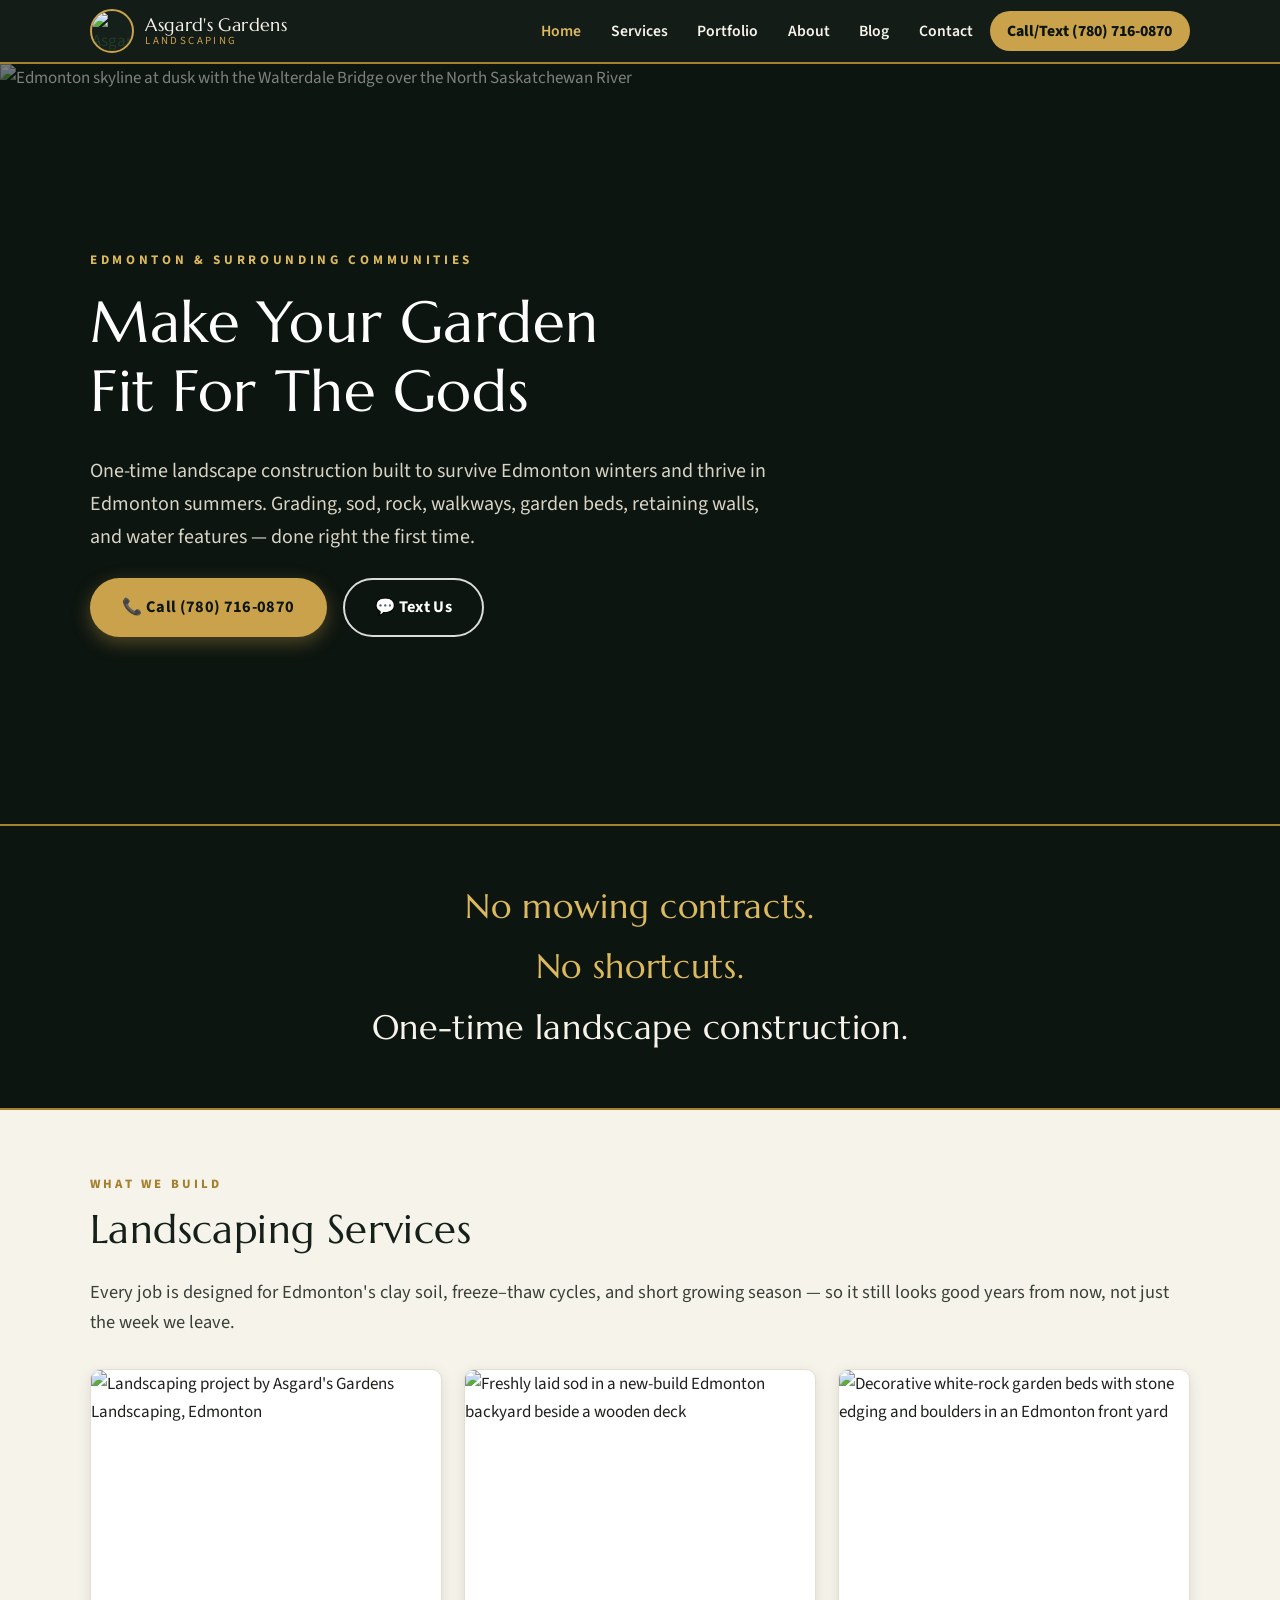
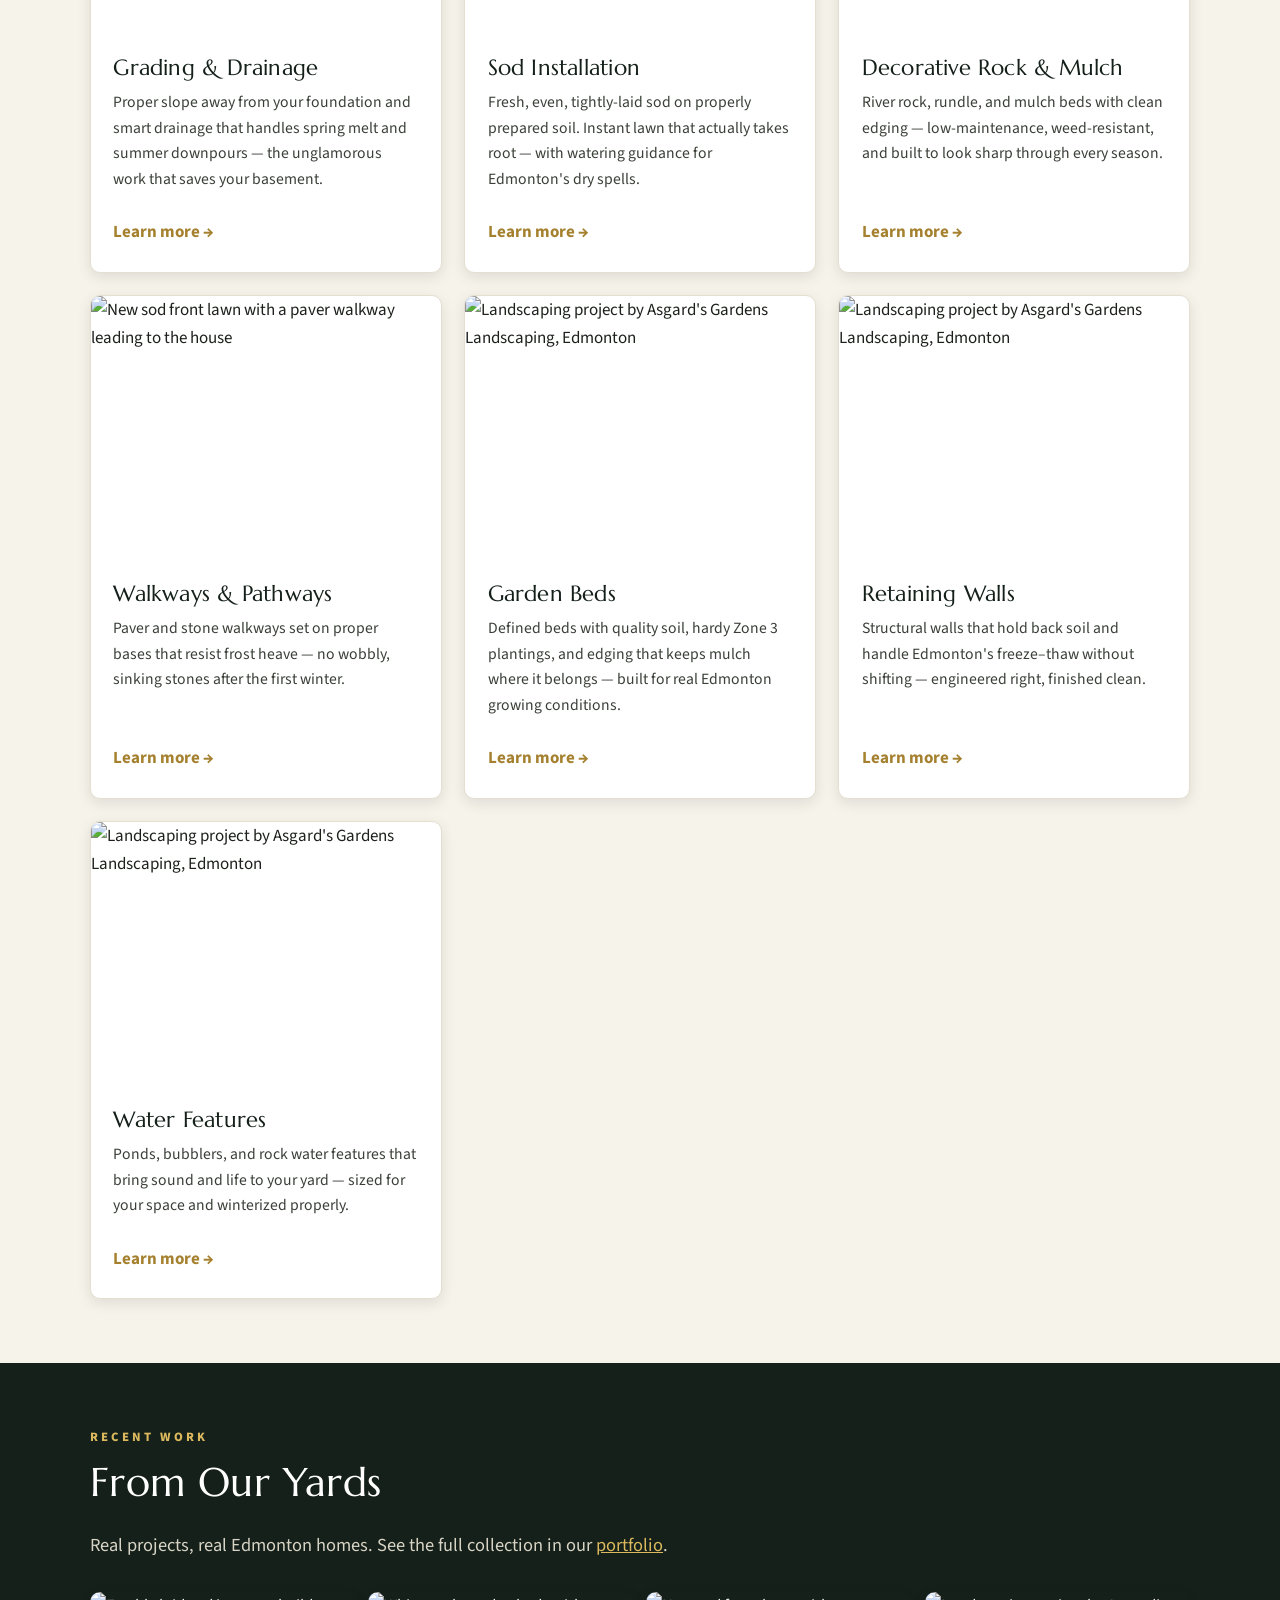
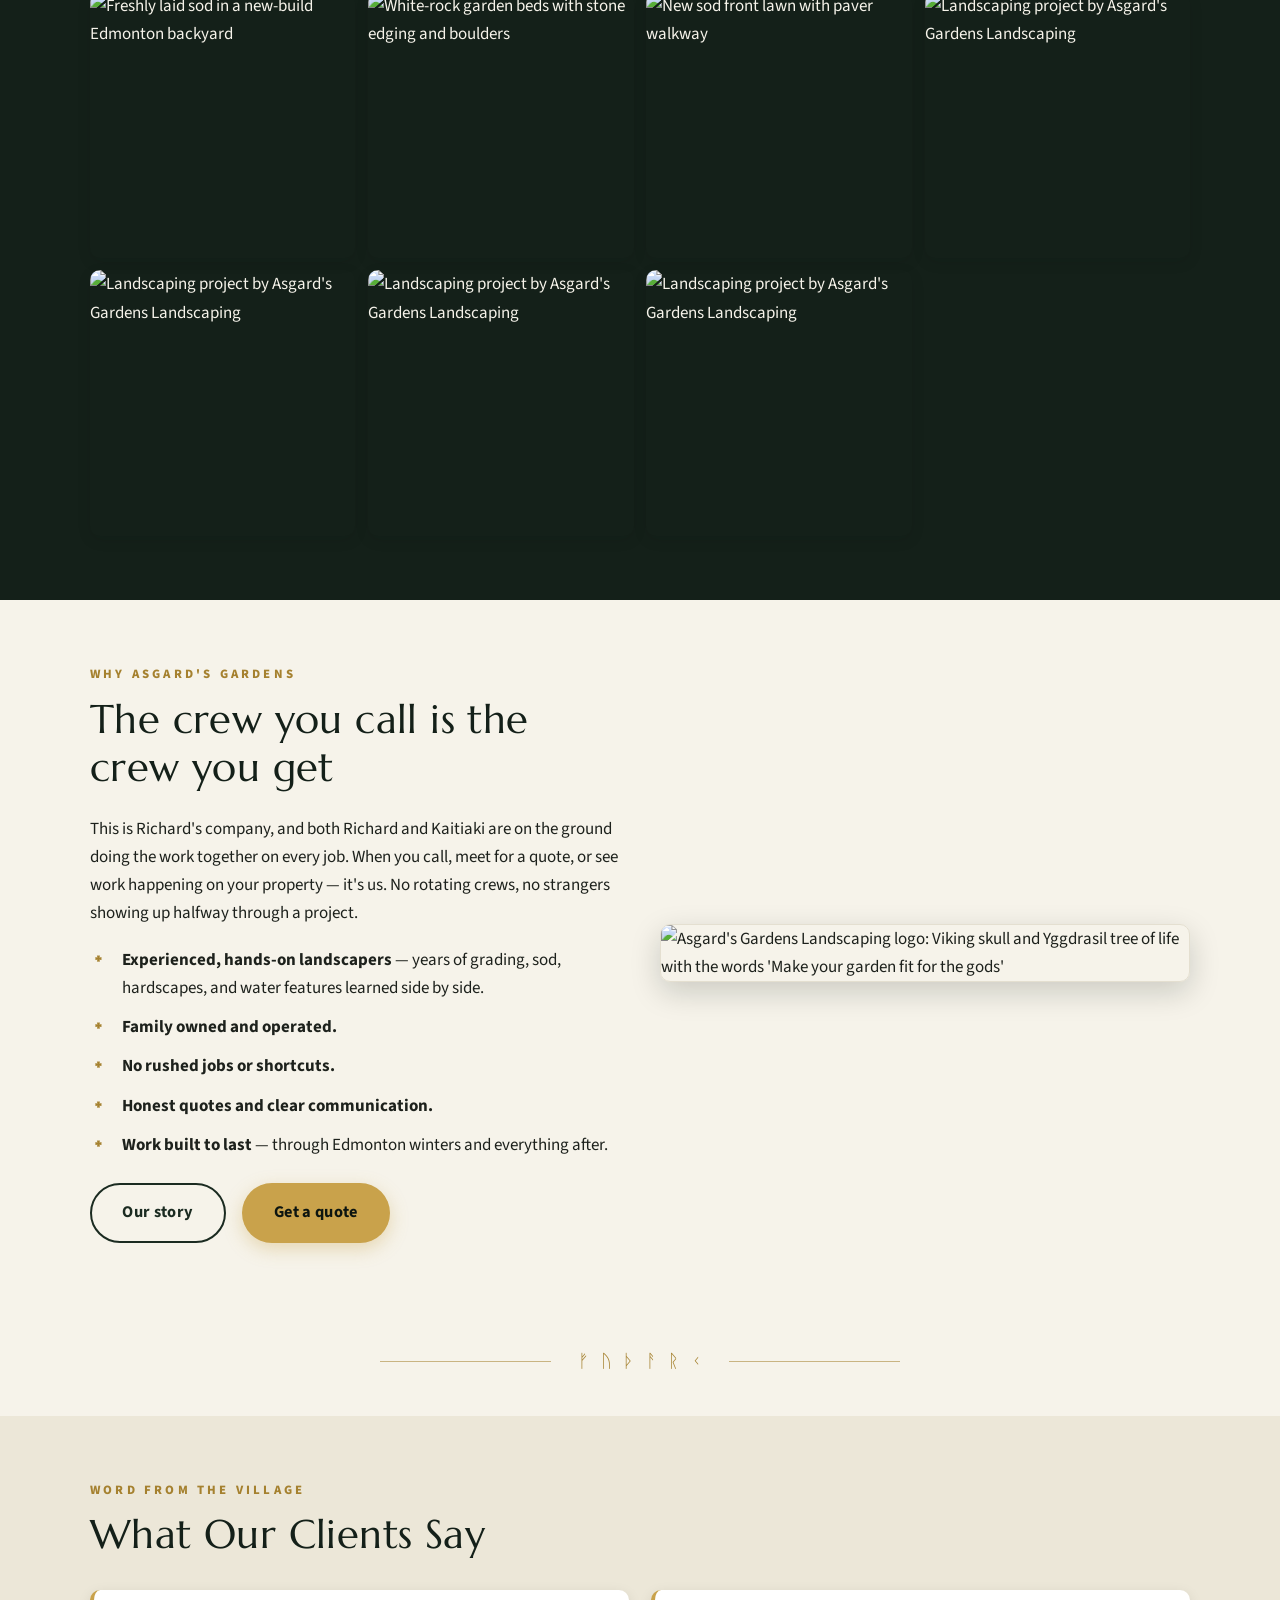
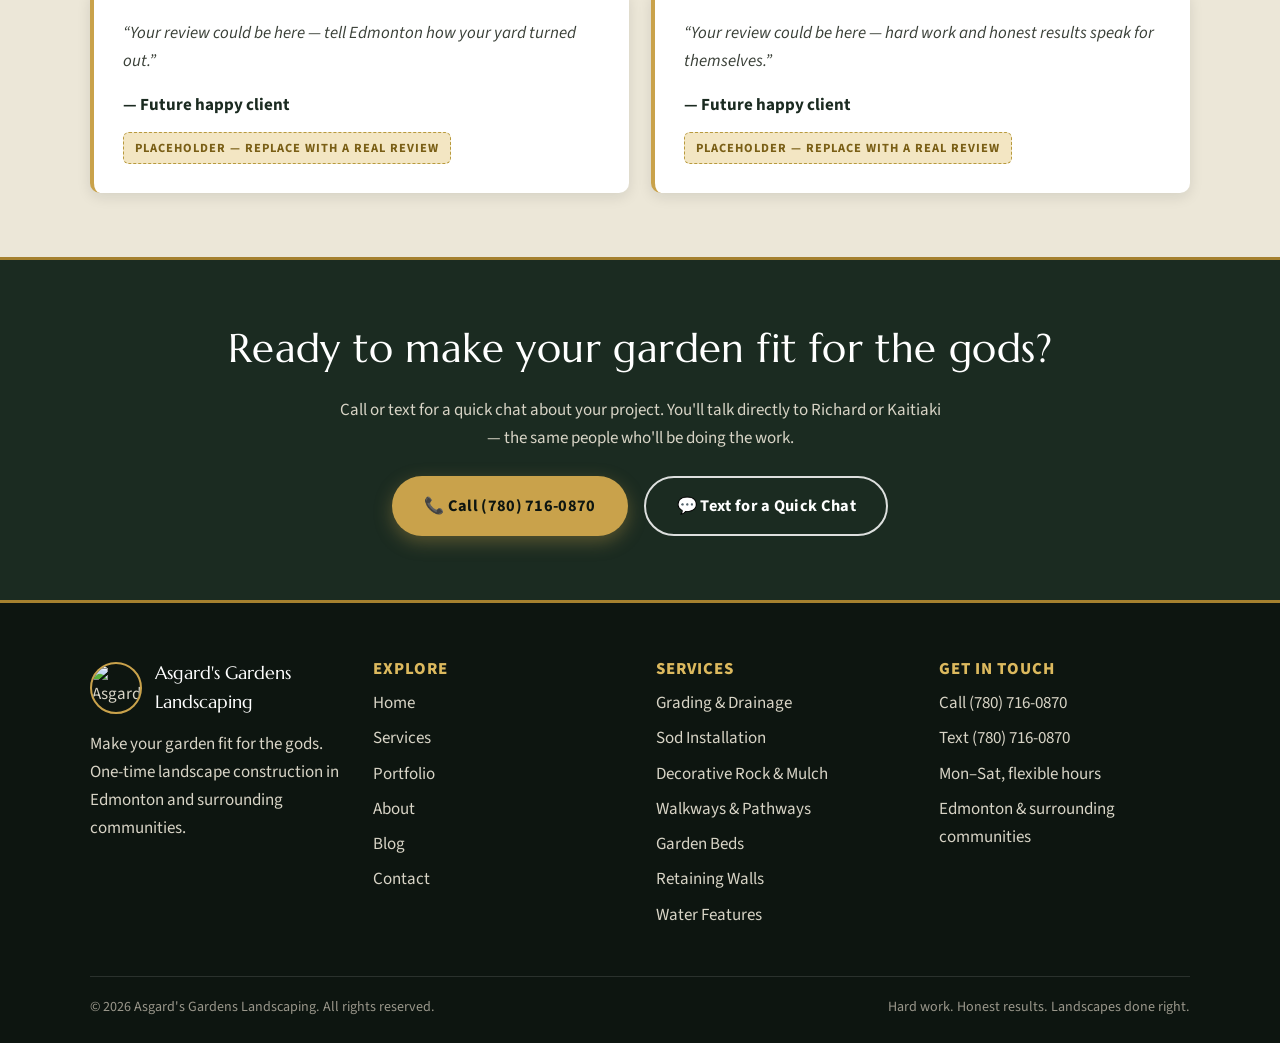
==== commit 34e171e7: "Team bio pages + Kaitiaki naming" ====
--- a/index.html
+++ b/index.html
@@ -171,7 +171,7 @@
           <div>
             <span class="eyebrow">Why Asgard's Gardens</span>
             <h2 id="why-heading">The crew you call is the crew you get</h2>
-            <p>This is Richard's company, and both Richard and Craig are on the ground doing the work together on every job. When you call, meet for a quote, or see work happening on your property — it's us. No rotating crews, no strangers showing up halfway through a project.</p>
+            <p>This is Richard's company, and both Richard and Kaitiaki are on the ground doing the work together on every job. When you call, meet for a quote, or see work happening on your property — it's us. No rotating crews, no strangers showing up halfway through a project.</p>
             <ul class="checklist">
               <li><strong>Experienced, hands-on landscapers</strong> — years of grading, sod, hardscapes, and water features learned side by side.</li>
               <li><strong>Family owned and operated.</strong></li>
@@ -217,7 +217,7 @@
     <section class="cta-band" aria-labelledby="cta-heading">
       <div class="wrap">
         <h2 id="cta-heading">Ready to make your garden fit for the gods?</h2>
-        <p>Call or text for a quick chat about your project. You'll talk directly to Richard or Craig — the same people who'll be doing the work.</p>
+        <p>Call or text for a quick chat about your project. You'll talk directly to Richard or Kaitiaki — the same people who'll be doing the work.</p>
         <div class="btn-row">
           <a class="btn btn-gold" href="tel:+17807160870">📞 Call (780) 716-0870</a>
           <a class="btn btn-outline-light" href="sms:+17807160870">💬 Text for a Quick Chat</a>
--- a/assets/css/style.css
+++ b/assets/css/style.css
@@ -405,3 +405,23 @@
   html { scroll-behavior: auto; }
   *, *::before, *::after { transition: none !important; }
 }
+
+/* ---------- Blog archive index ---------- */
+.archive-list { list-style: none; margin: 0; padding: 0; }
+.archive-list li { border-bottom: 1px solid #e4dfd0; }
+.archive-list li:last-child { border-bottom: none; }
+.archive-list a {
+  display: flex; gap: 1.2rem; align-items: baseline;
+  padding: 0.8rem 0.4rem; text-decoration: none; color: inherit; border-radius: 6px;
+}
+.archive-list a:hover { background: #f6f3ea; }
+.archive-list time {
+  flex: 0 0 7.5rem; font-size: 0.85rem; color: var(--stone-dark);
+  font-variant-numeric: tabular-nums;
+}
+.archive-list span { font-weight: 600; }
+.archive-list a:hover span { color: var(--gold-dark, #8a6d2f); text-decoration: underline; }
+@media (max-width: 560px) {
+  .archive-list a { flex-direction: column; gap: 0.15rem; }
+  .archive-list time { flex: none; }
+}
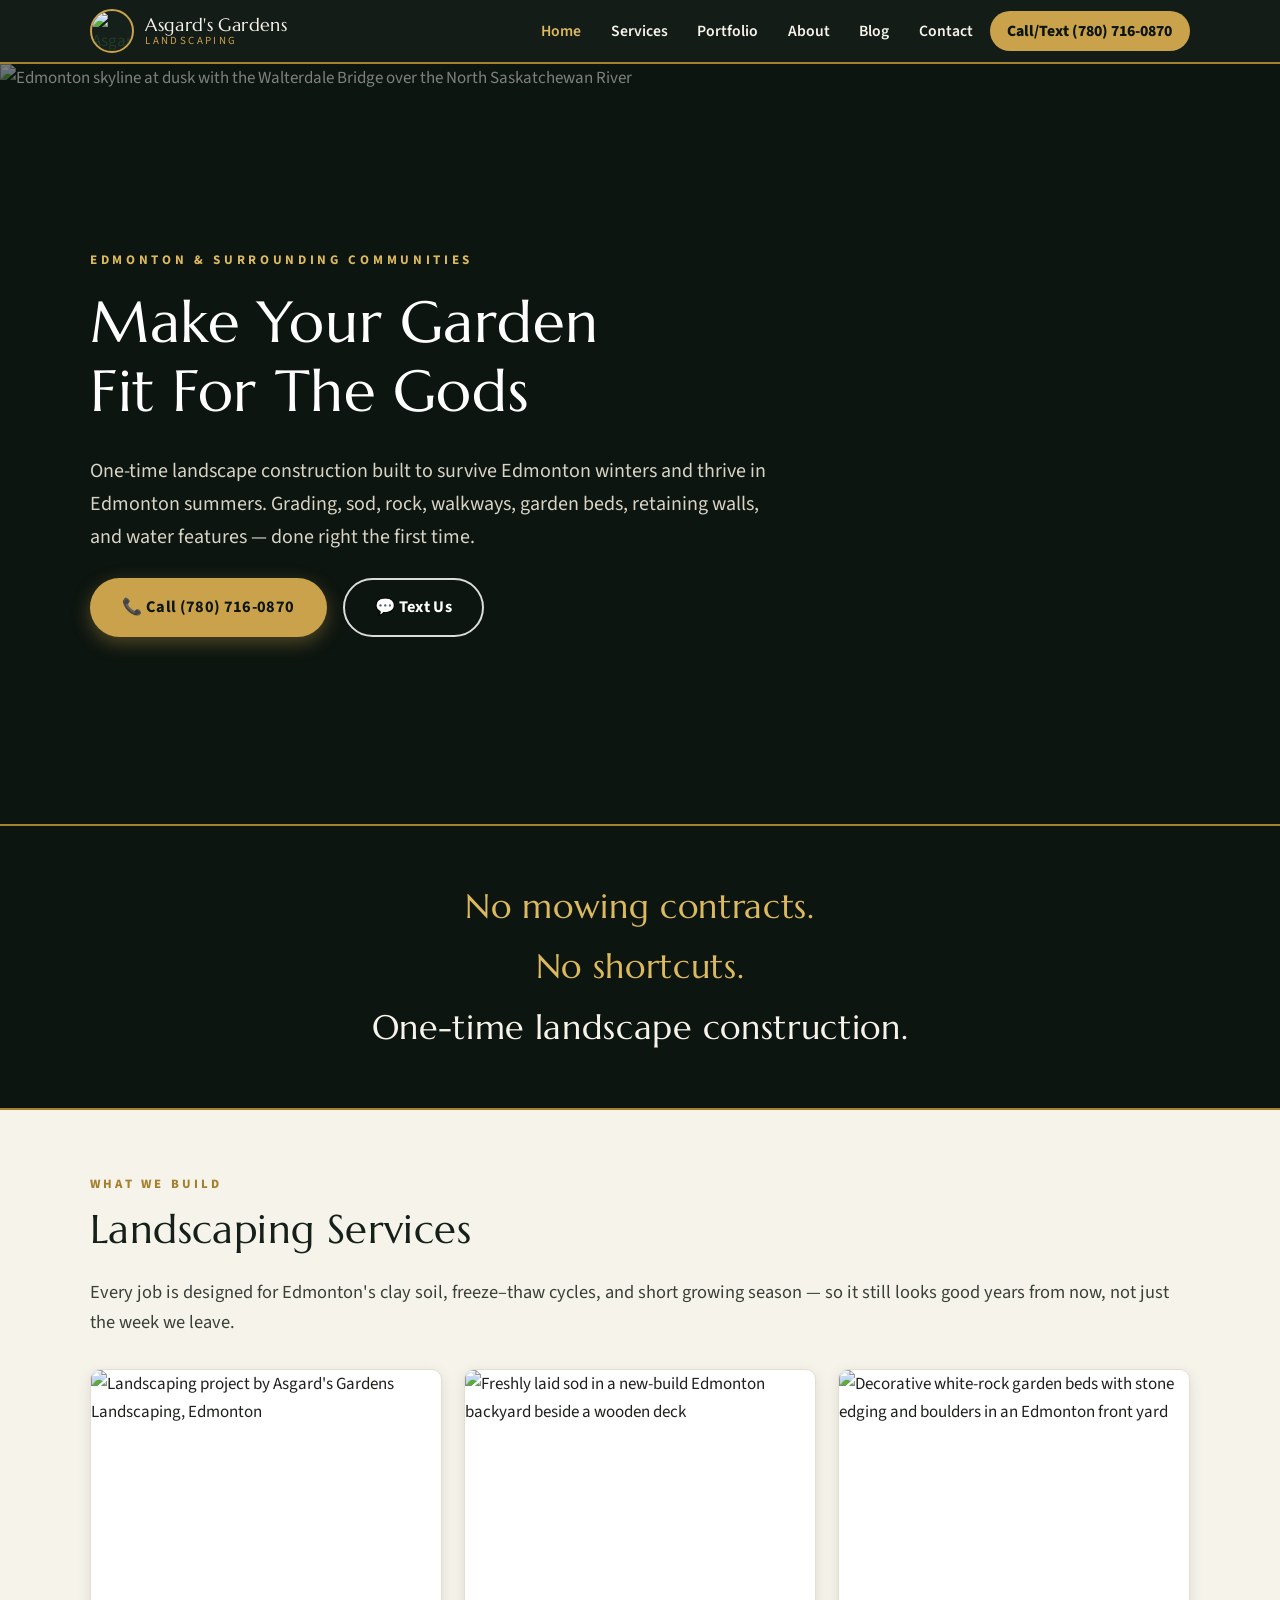
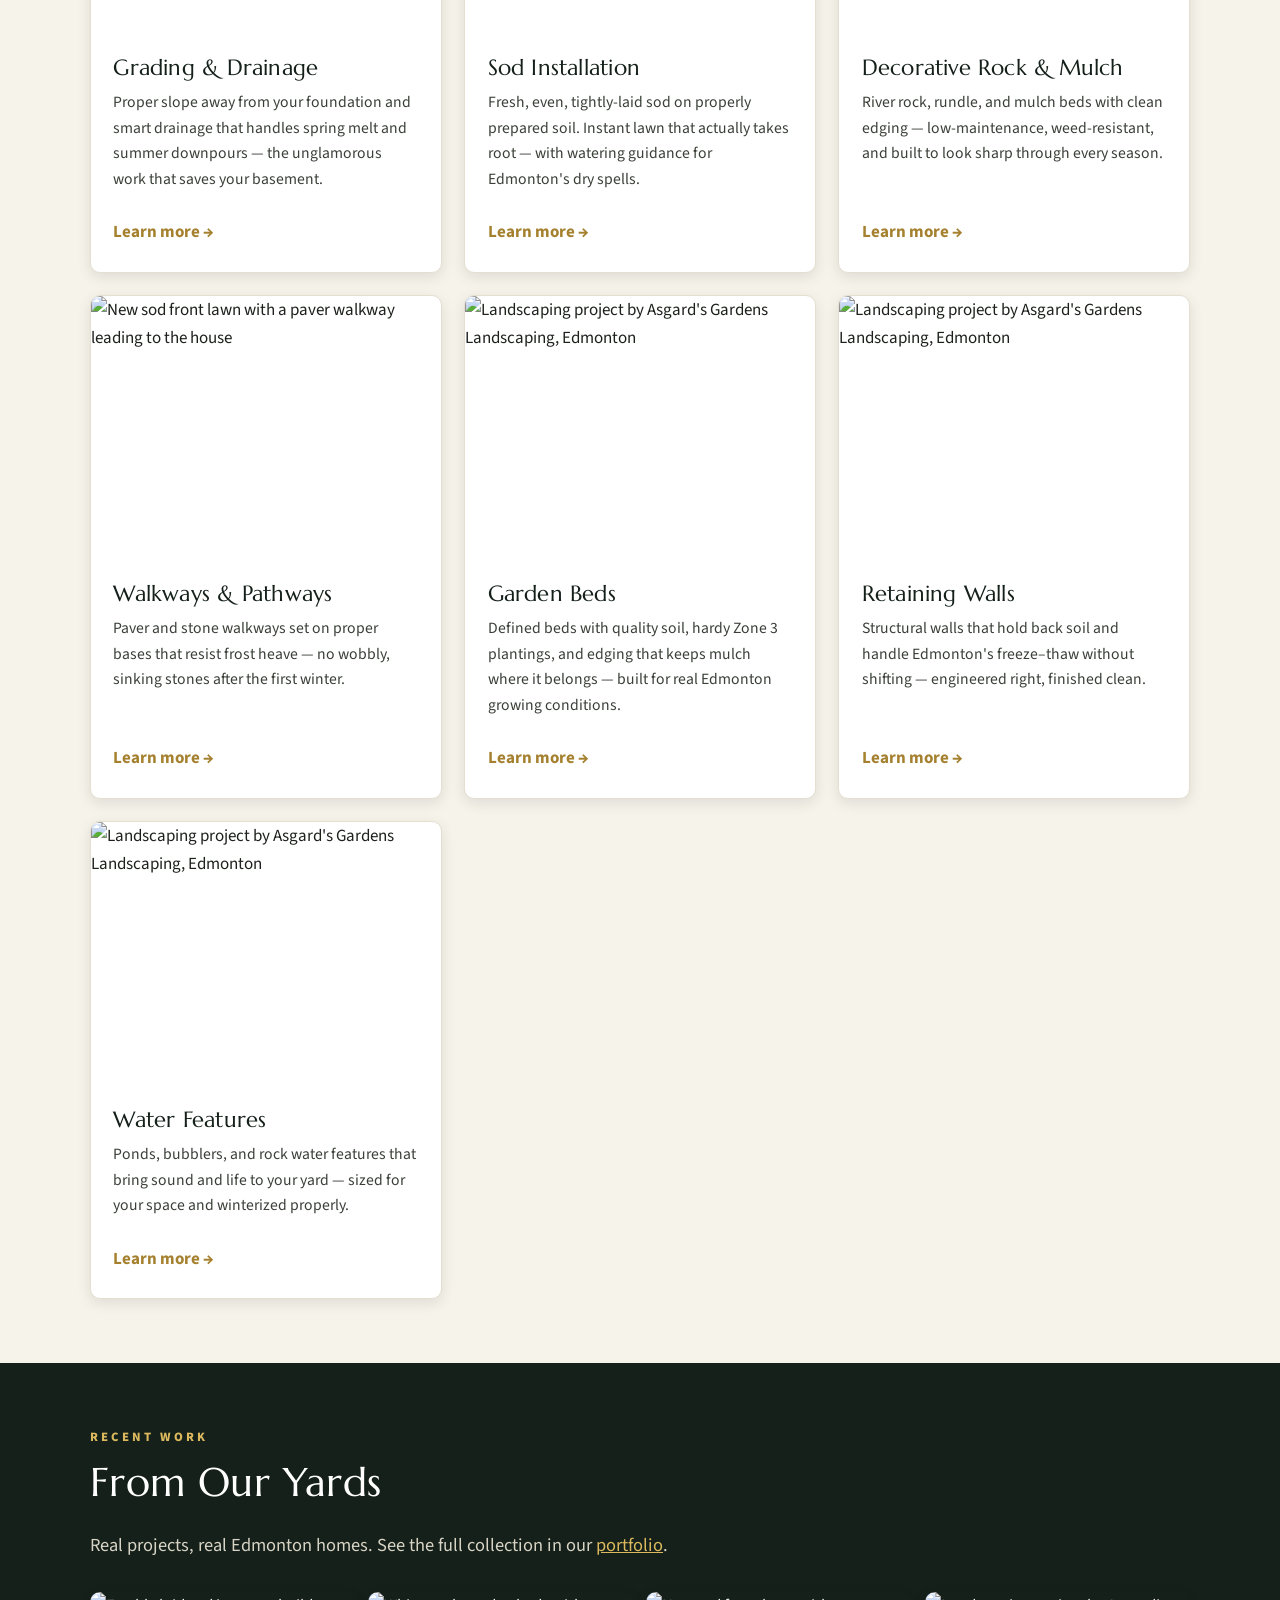
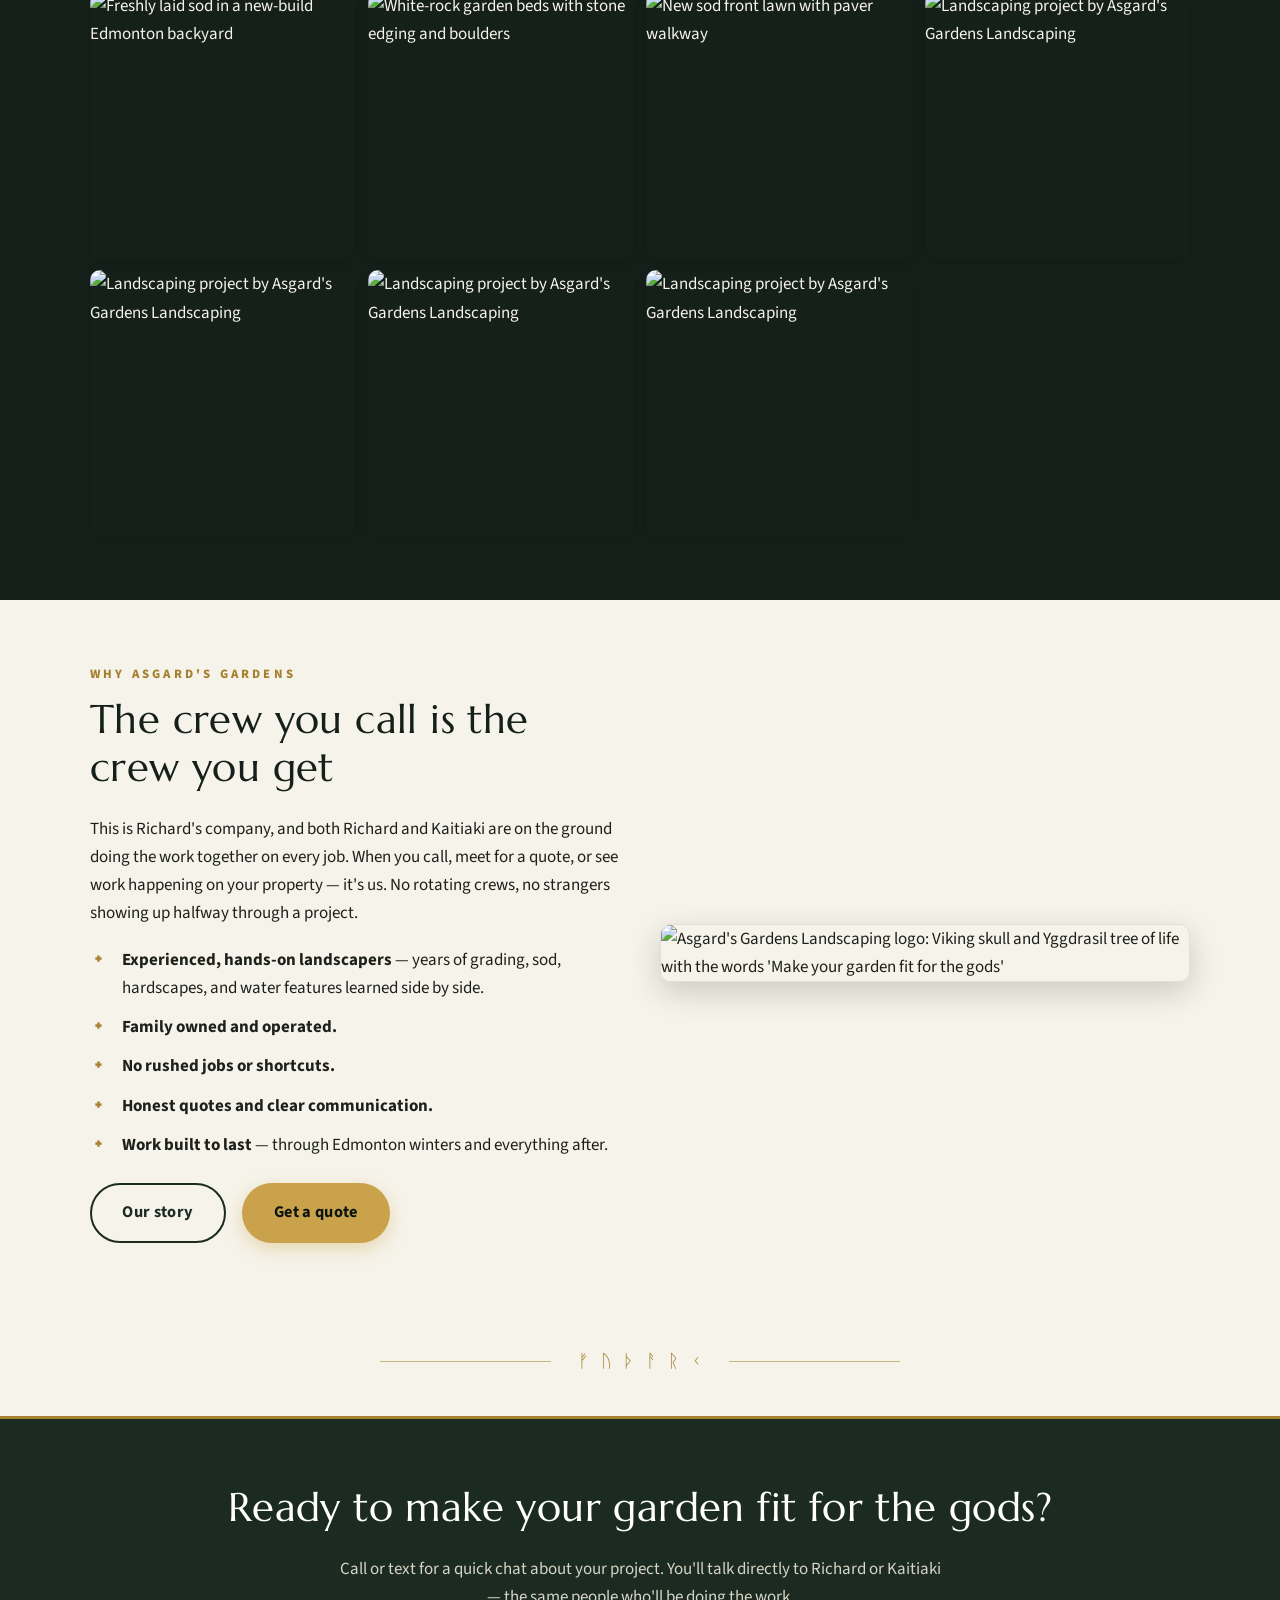
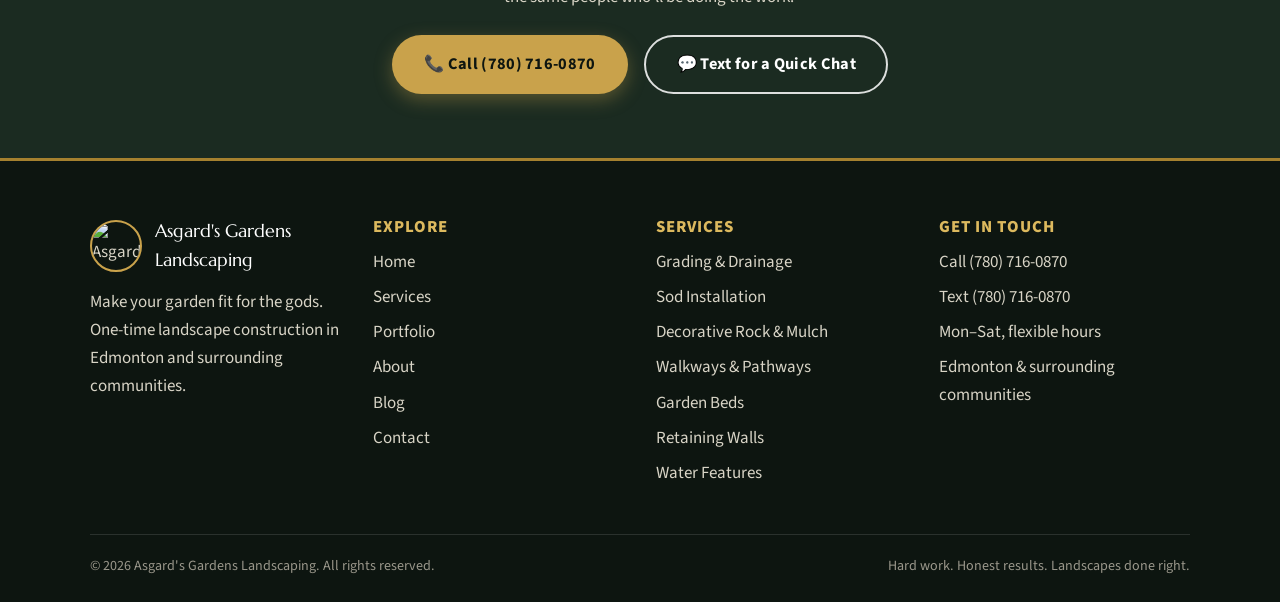
==== commit 6340cb19: "Remove placeholder testimonials from homepage" ====
--- a/index.html
+++ b/index.html
@@ -193,26 +193,6 @@
 
     <div class="rune-divider" aria-hidden="true"><span>ᚠᚢᚦᚨᚱᚲ</span></div>
 
-    <!-- TESTIMONIALS -->
-    <section class="testimonials" aria-labelledby="testimonials-heading">
-      <div class="wrap">
-        <span class="eyebrow">Word from the village</span>
-        <h2 id="testimonials-heading">What Our Clients Say</h2>
-        <div class="testimonial-grid">
-          <article class="testimonial">
-            <blockquote>“Your review could be here — tell Edmonton how your yard turned out.”</blockquote>
-            <cite>— Future happy client</cite>
-            <br><span class="placeholder-note">Placeholder — replace with a real review</span>
-          </article>
-          <article class="testimonial">
-            <blockquote>“Your review could be here — hard work and honest results speak for themselves.”</blockquote>
-            <cite>— Future happy client</cite>
-            <br><span class="placeholder-note">Placeholder — replace with a real review</span>
-          </article>
-        </div>
-      </div>
-    </section>
-
     <!-- FINAL CTA -->
     <section class="cta-band" aria-labelledby="cta-heading">
       <div class="wrap">
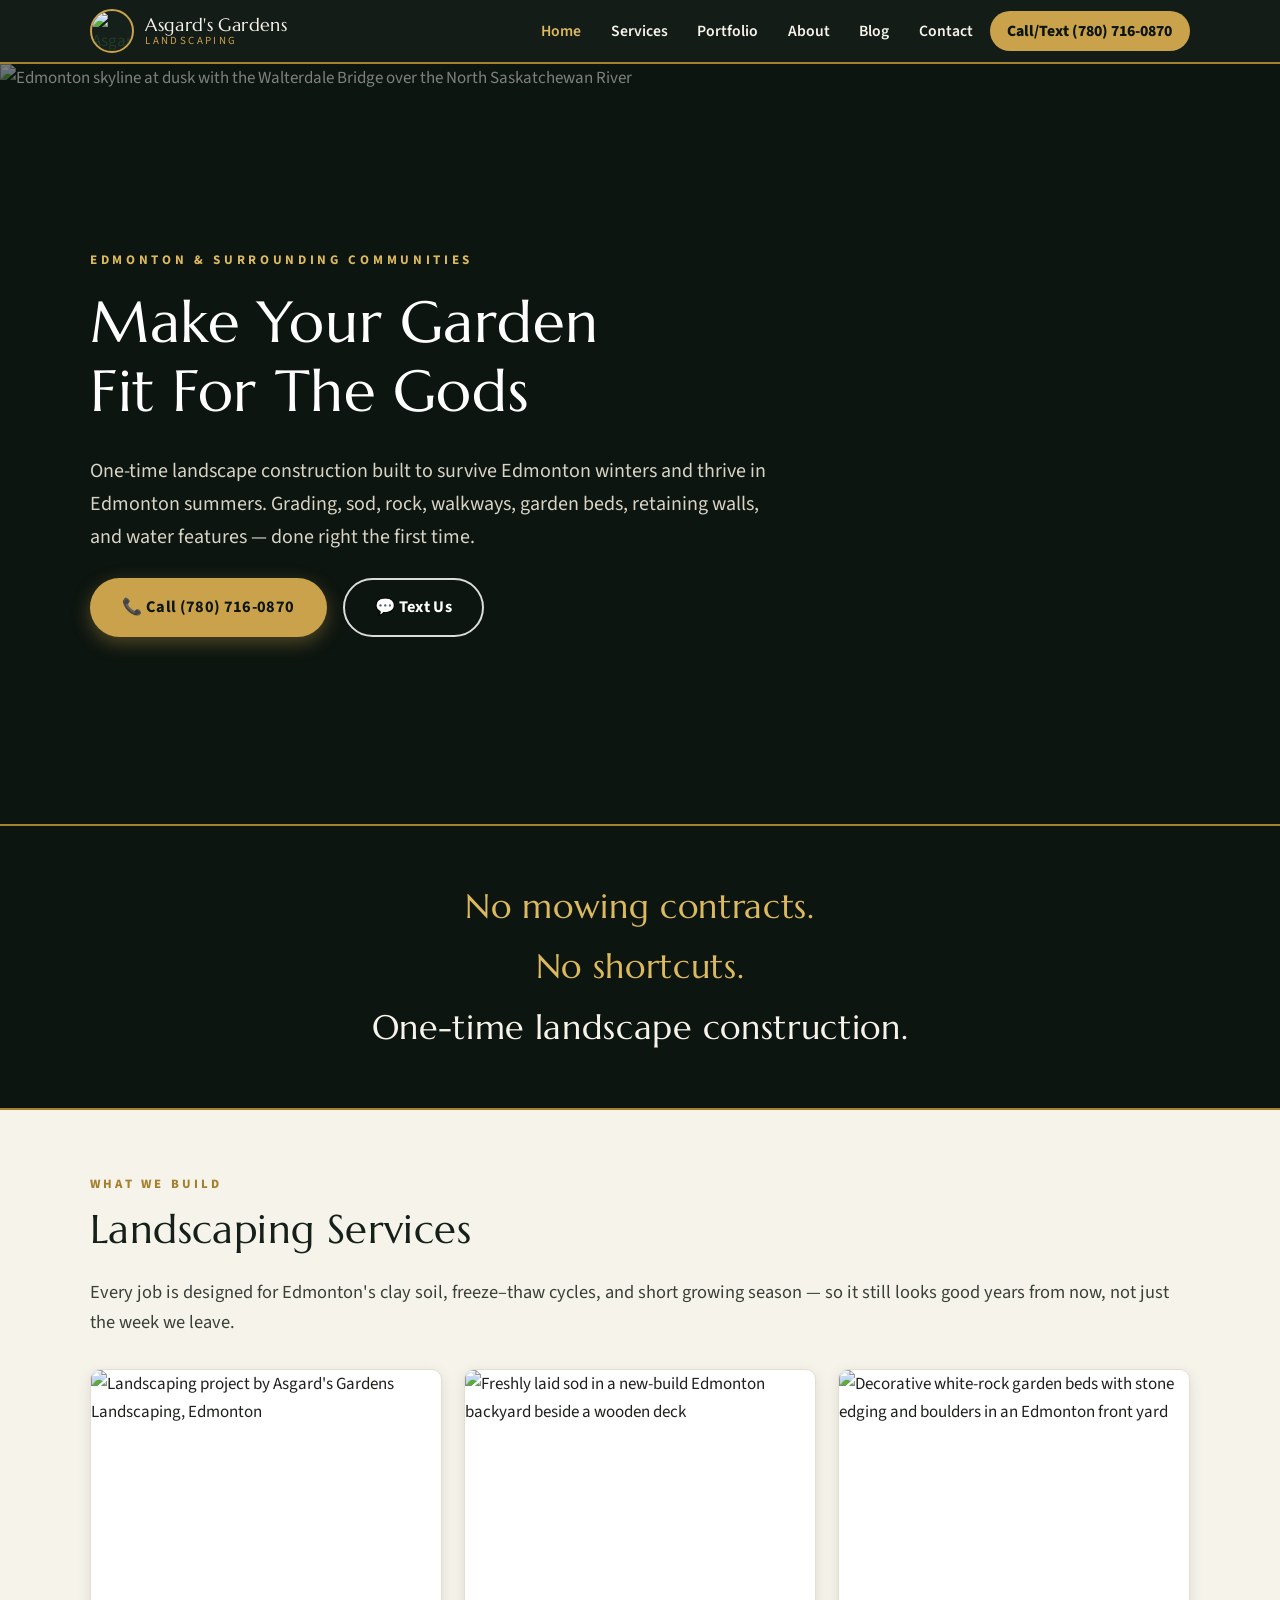
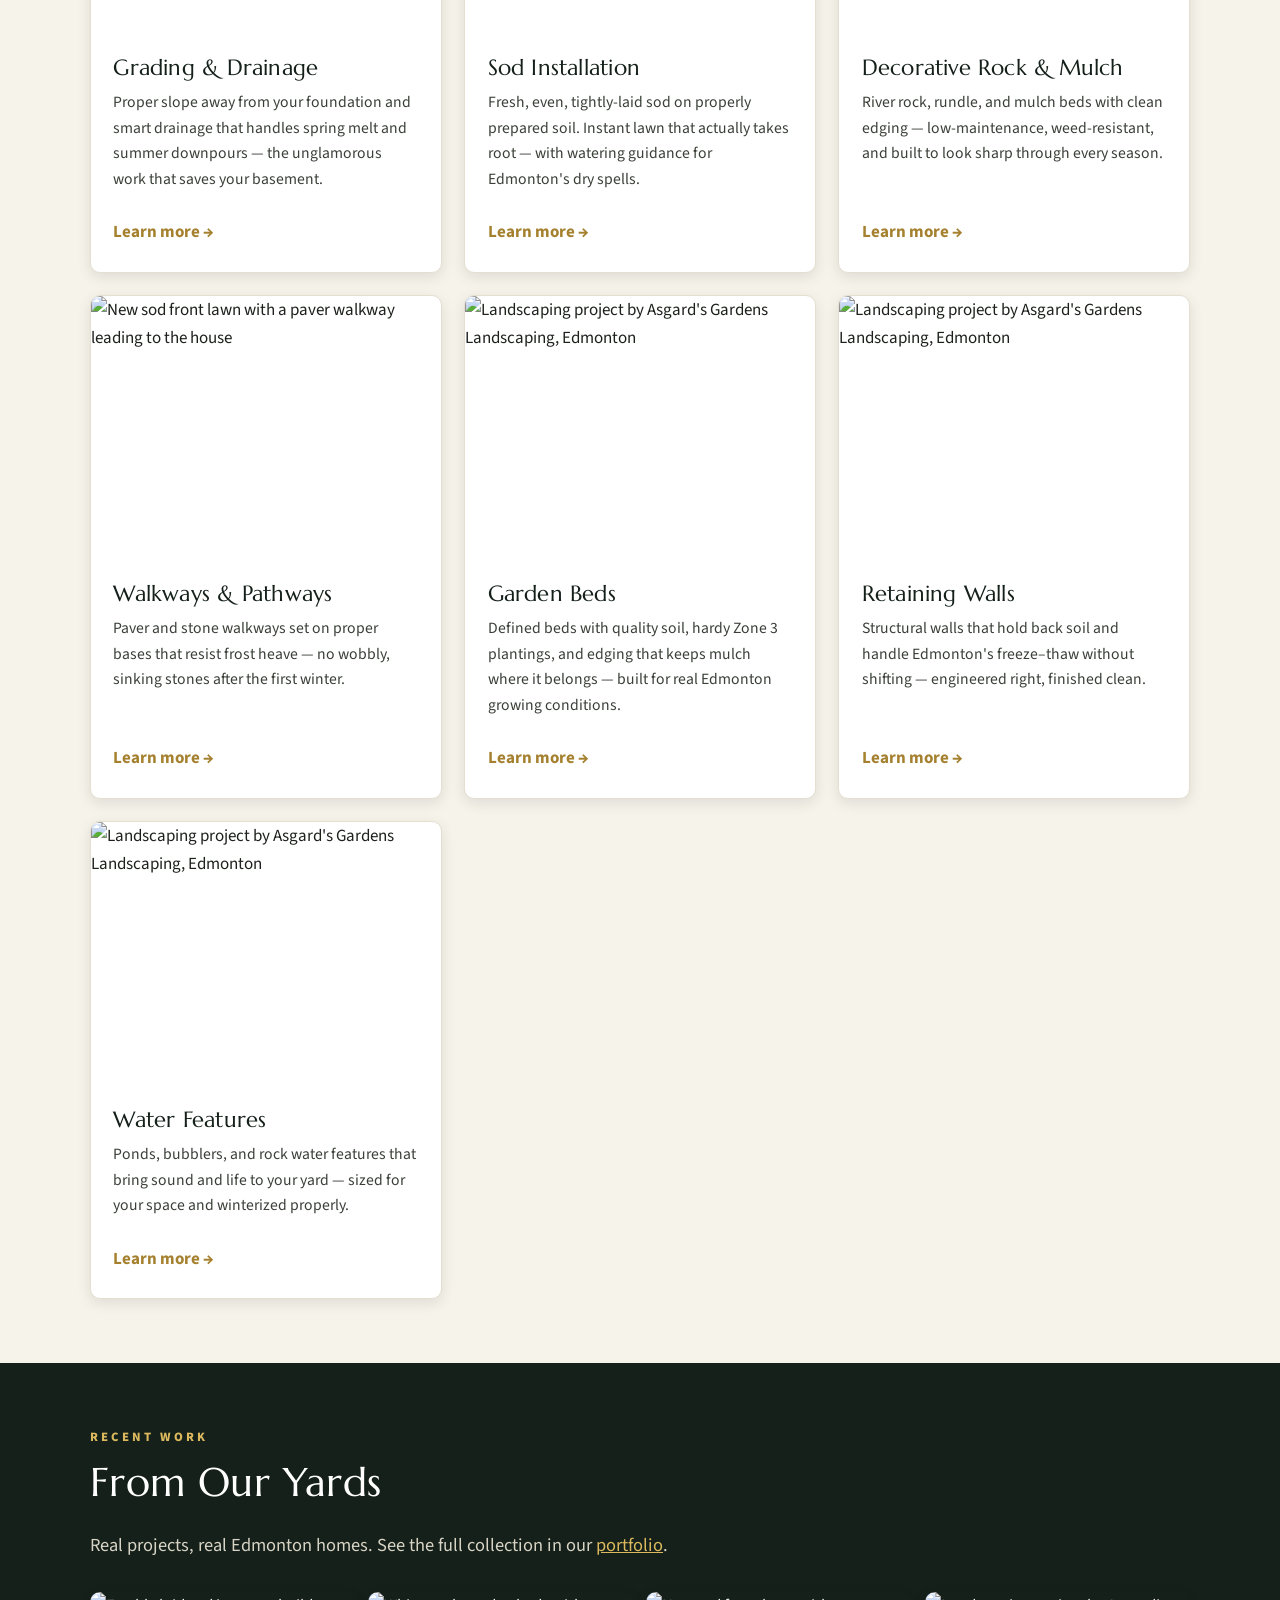
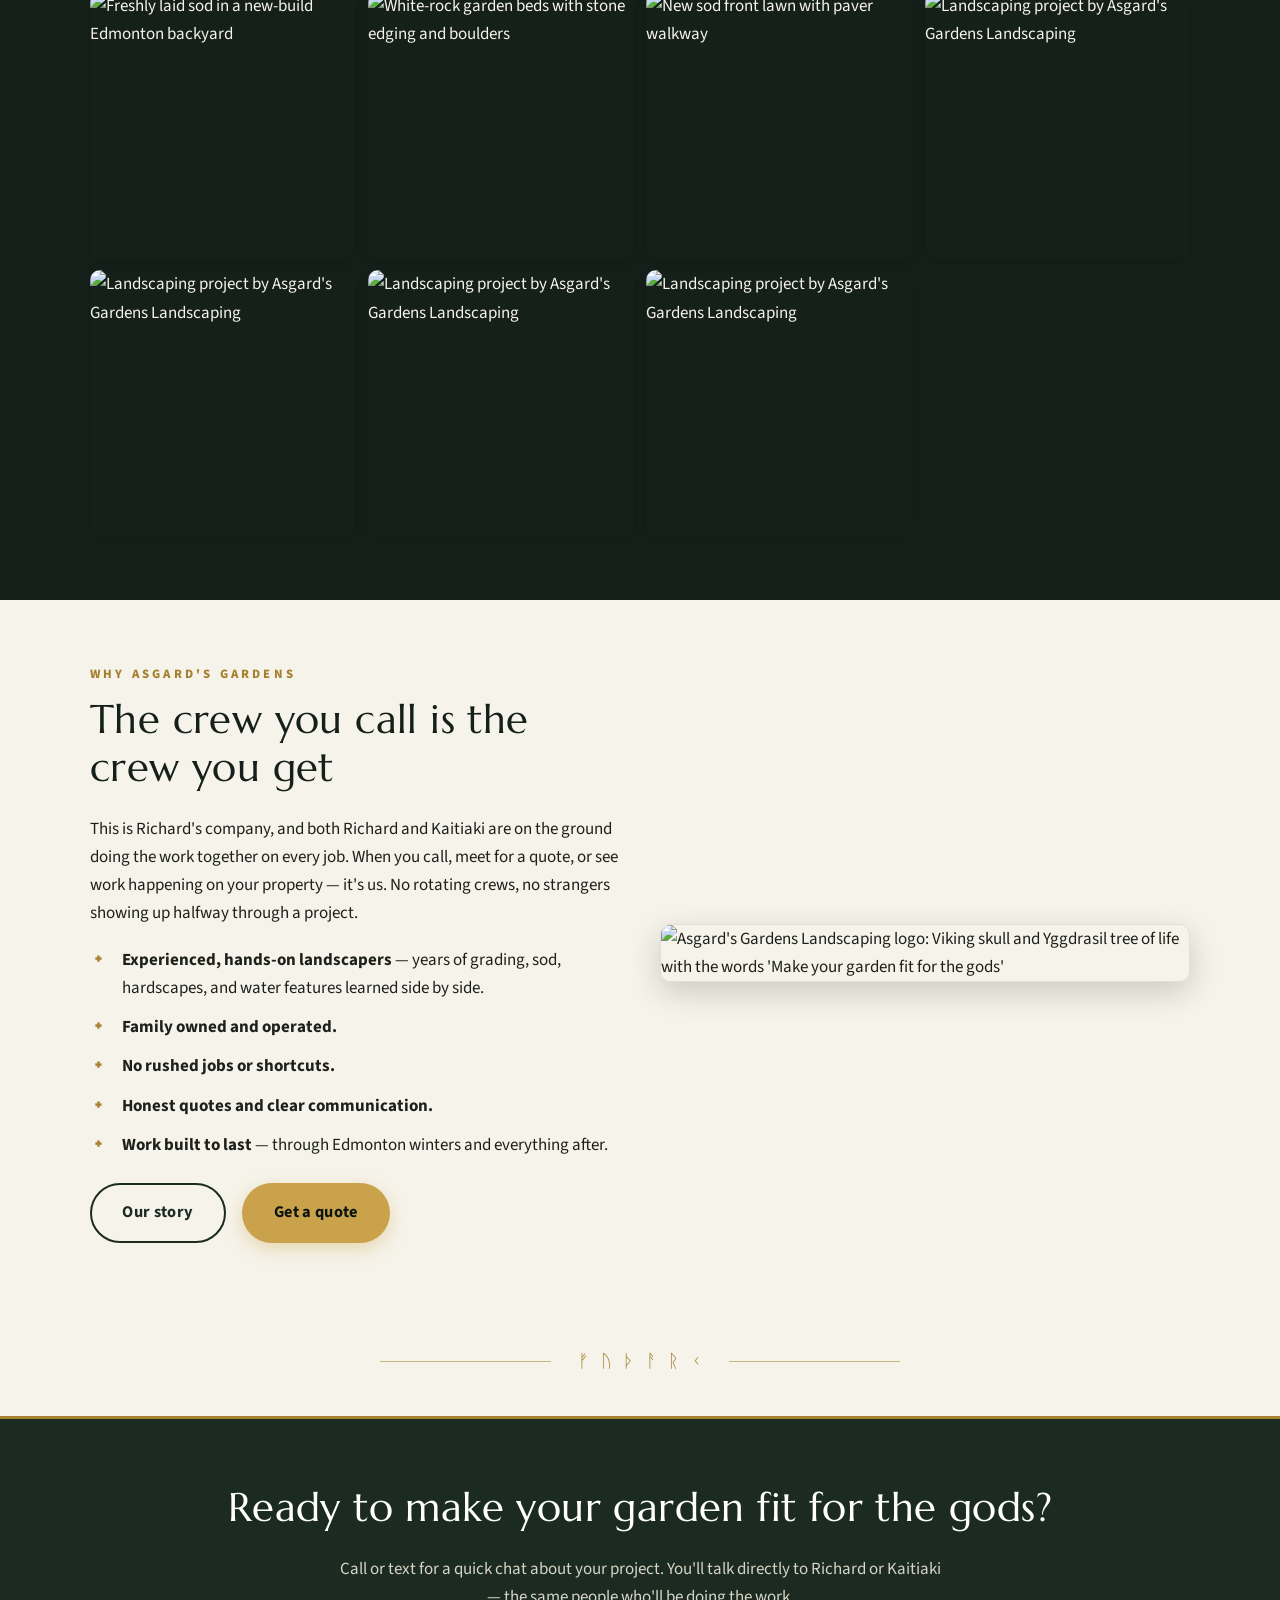
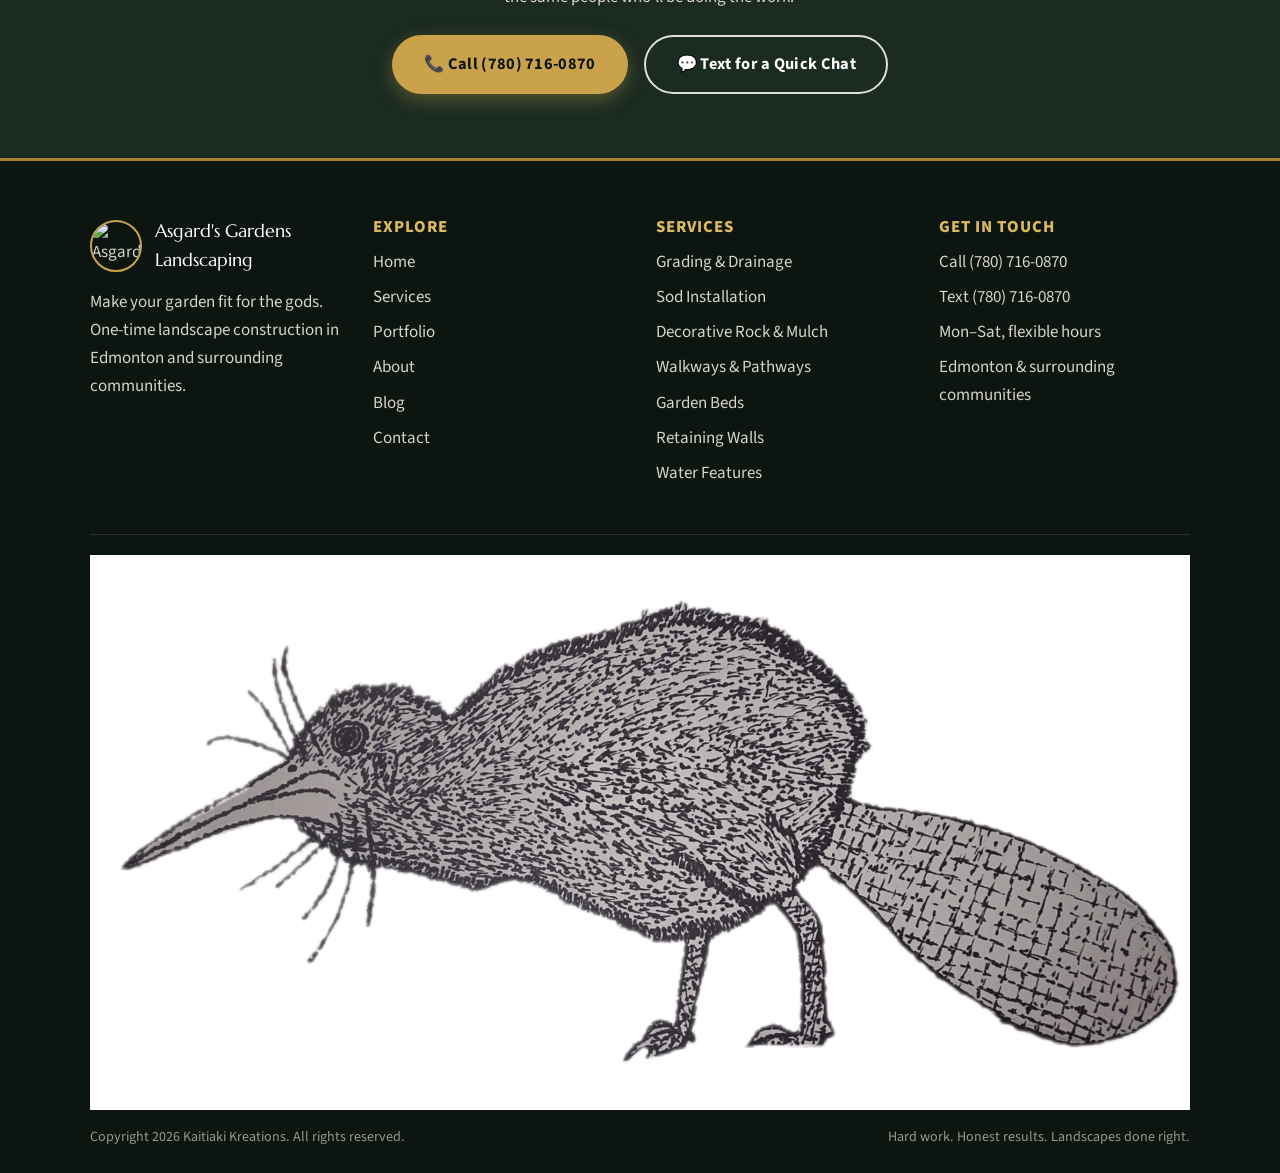
==== commit 4eb87fd9: "Footer: Copyright Kaitiaki Kreations with beaver-kiwi watermark" ====
--- a/index.html
+++ b/index.html
@@ -249,8 +249,9 @@
           </ul>
         </div>
       </div>
-      <div class="footer-bottom">
-        <span>© <span data-year>2026</span> Asgard's Gardens Landscaping. All rights reserved.</span>
+      <div class="footer-bottom footer-credit">
+        <img class="footer-watermark" src="assets/img/InShot_20261007_153413687.jpg" alt="" aria-hidden="true" loading="lazy">
+        <span>Copyright <span data-year>2026</span> Kaitiaki Kreations. All rights reserved.</span>
         <span>Hard work. Honest results. Landscapes done right.</span>
       </div>
     </div>
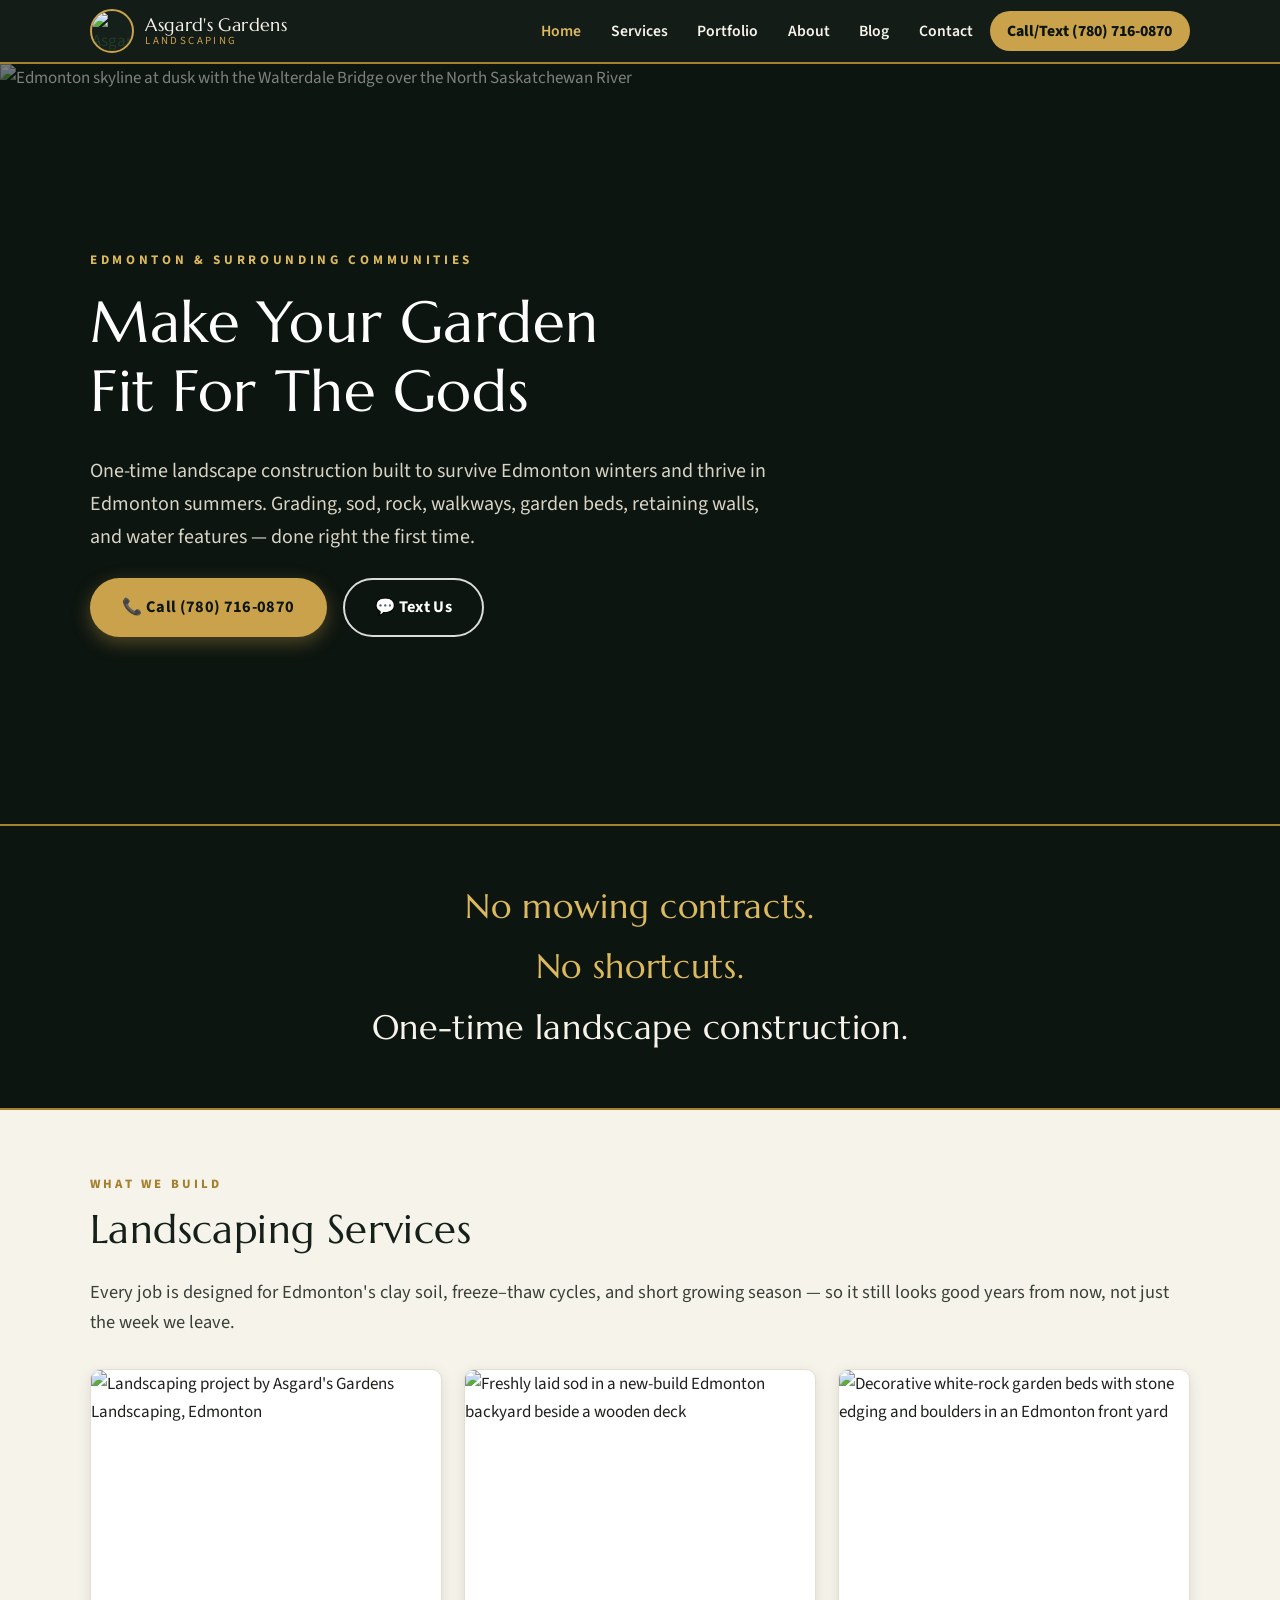
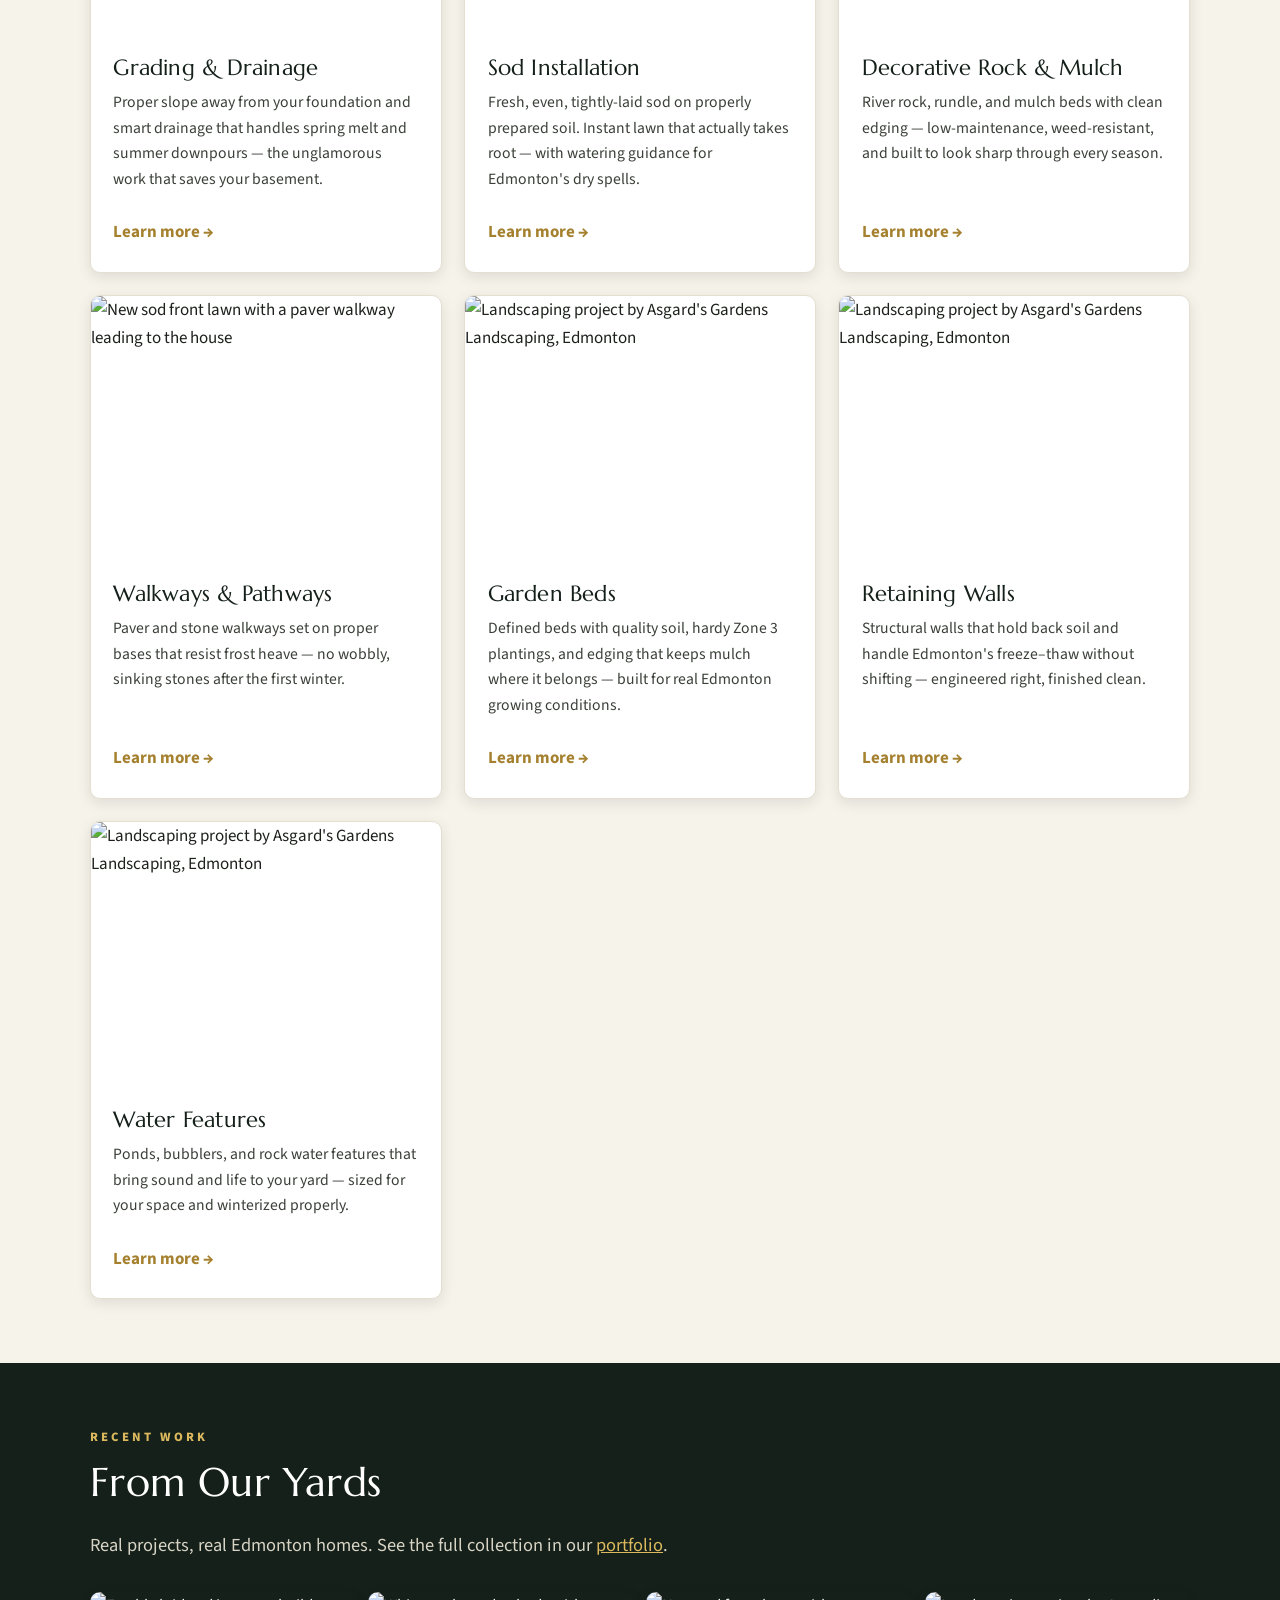
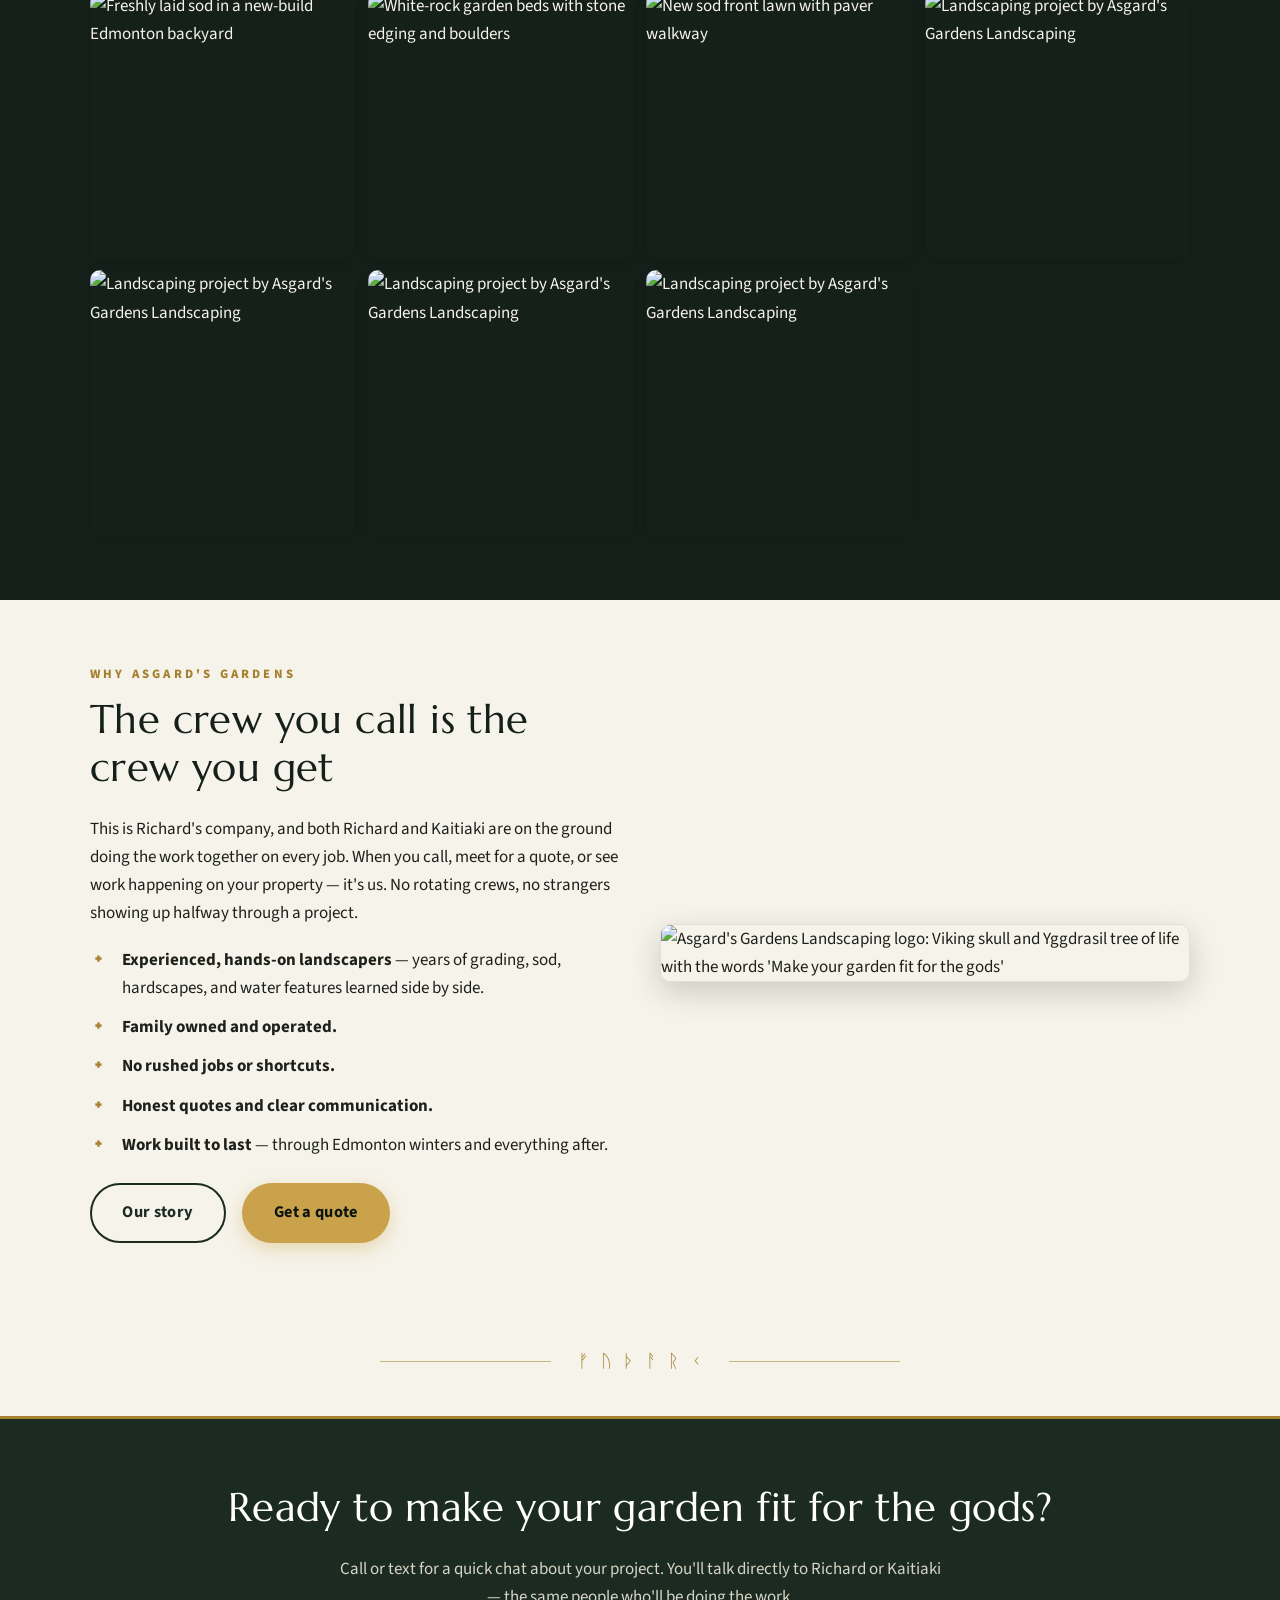
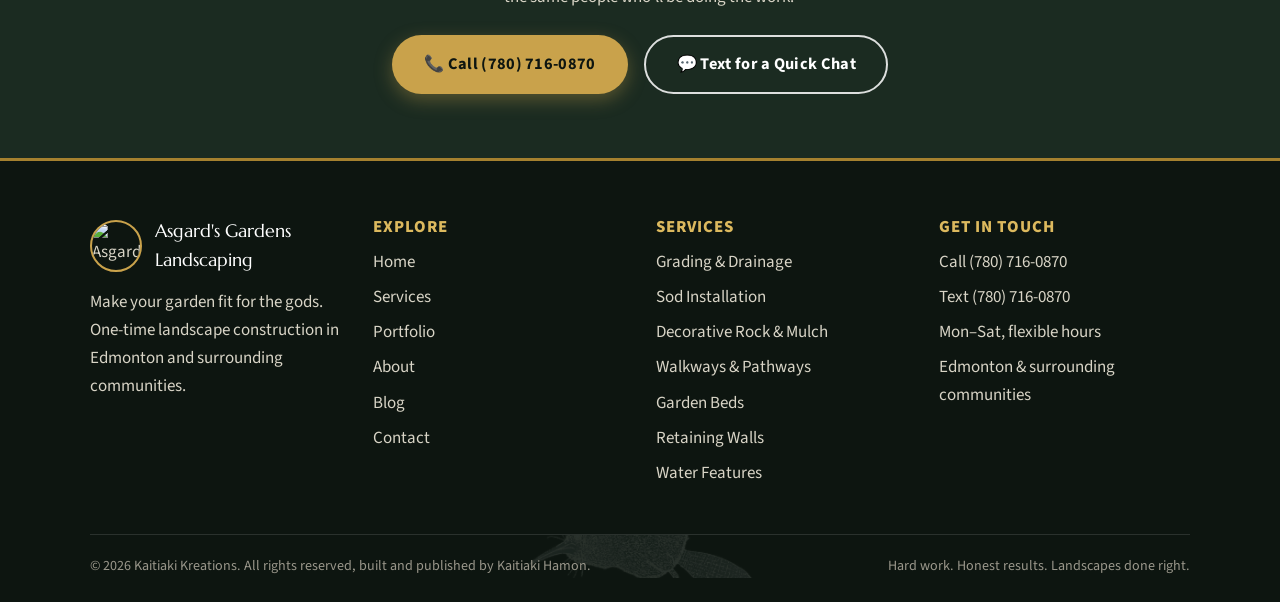
==== commit ffaacf04: "Footer credit line wording" ====
--- a/index.html
+++ b/index.html
@@ -251,7 +251,7 @@
       </div>
       <div class="footer-bottom footer-credit">
         <img class="footer-watermark" src="assets/img/InShot_20261007_153413687.jpg" alt="" aria-hidden="true" loading="lazy">
-        <span>Copyright <span data-year>2026</span> Kaitiaki Kreations. All rights reserved.</span>
+        <span>© <span data-year>2026</span> Kaitiaki Kreations. All rights reserved, built and published by Kaitiaki Hamon.</span>
         <span>Hard work. Honest results. Landscapes done right.</span>
       </div>
     </div>
--- a/assets/css/style.css
+++ b/assets/css/style.css
@@ -363,7 +363,16 @@
   border-top: 1px solid rgba(255,255,255,0.12); padding-top: 1.2rem;
   display: flex; justify-content: space-between; gap: 1rem; flex-wrap: wrap;
   font-size: 0.88rem; color: var(--stone-mid);
-}
+  position: relative; overflow: hidden;
+}
+.footer-watermark {
+  position: absolute; top: 50%; left: 50%;
+  transform: translate(-50%, -50%);
+  height: 280%; width: auto; max-width: none;
+  opacity: 0.15; filter: invert(1); mix-blend-mode: screen;
+  pointer-events: none;
+}
+.footer-credit > span { position: relative; }
 
 /* ---------- Utilities ---------- */
 .text-center { text-align: center; }
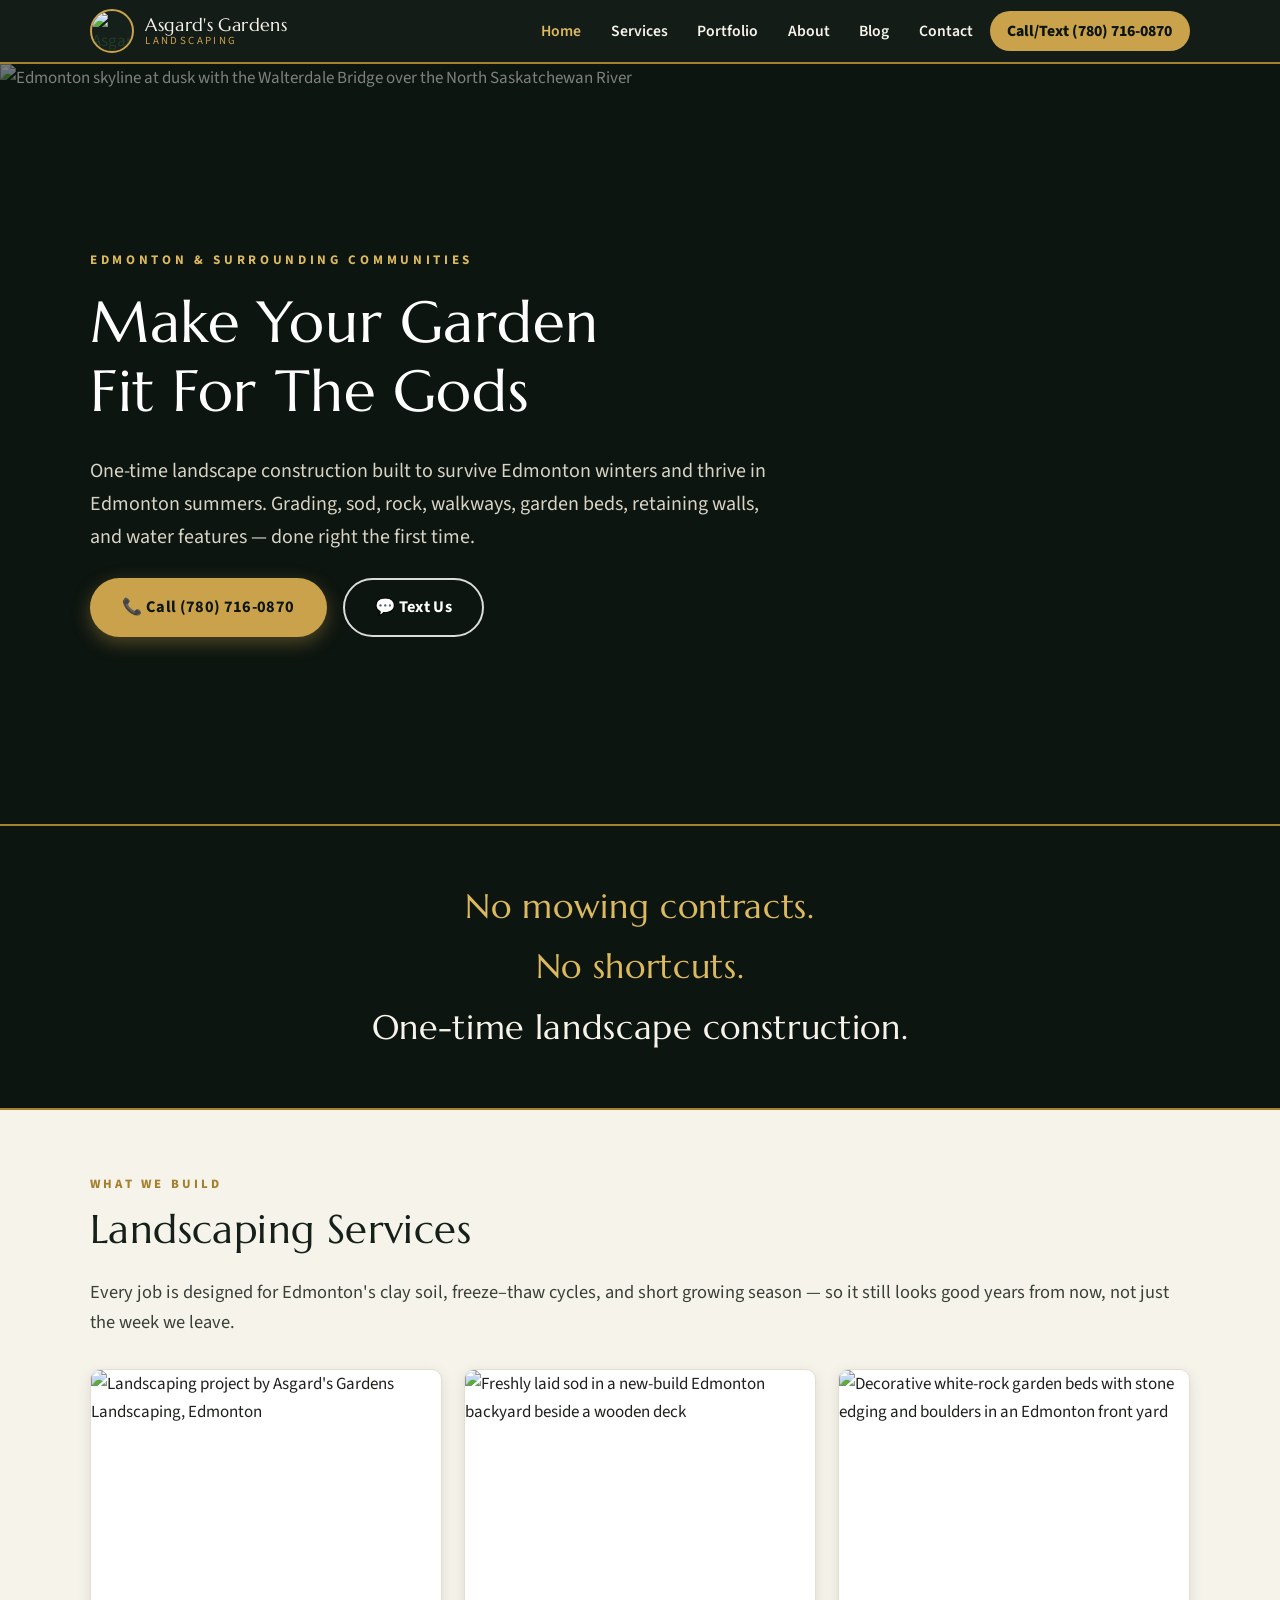
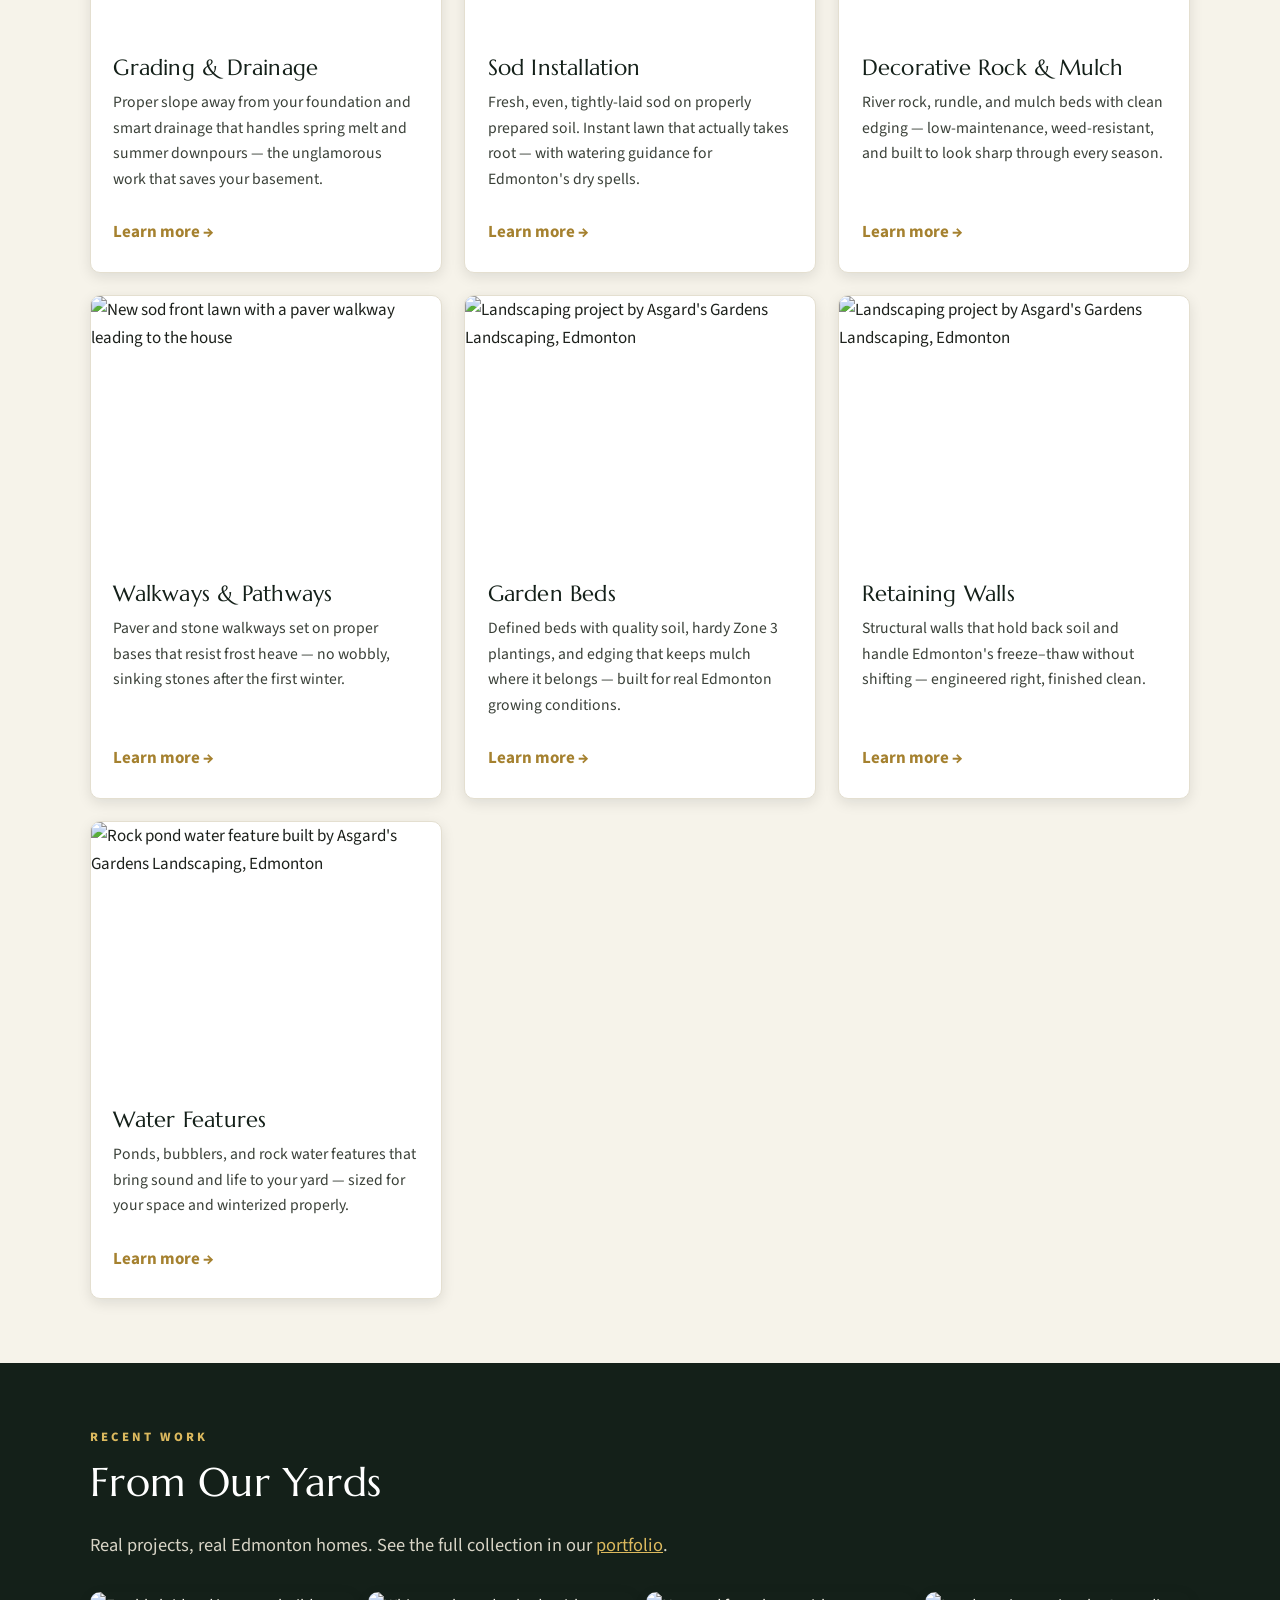
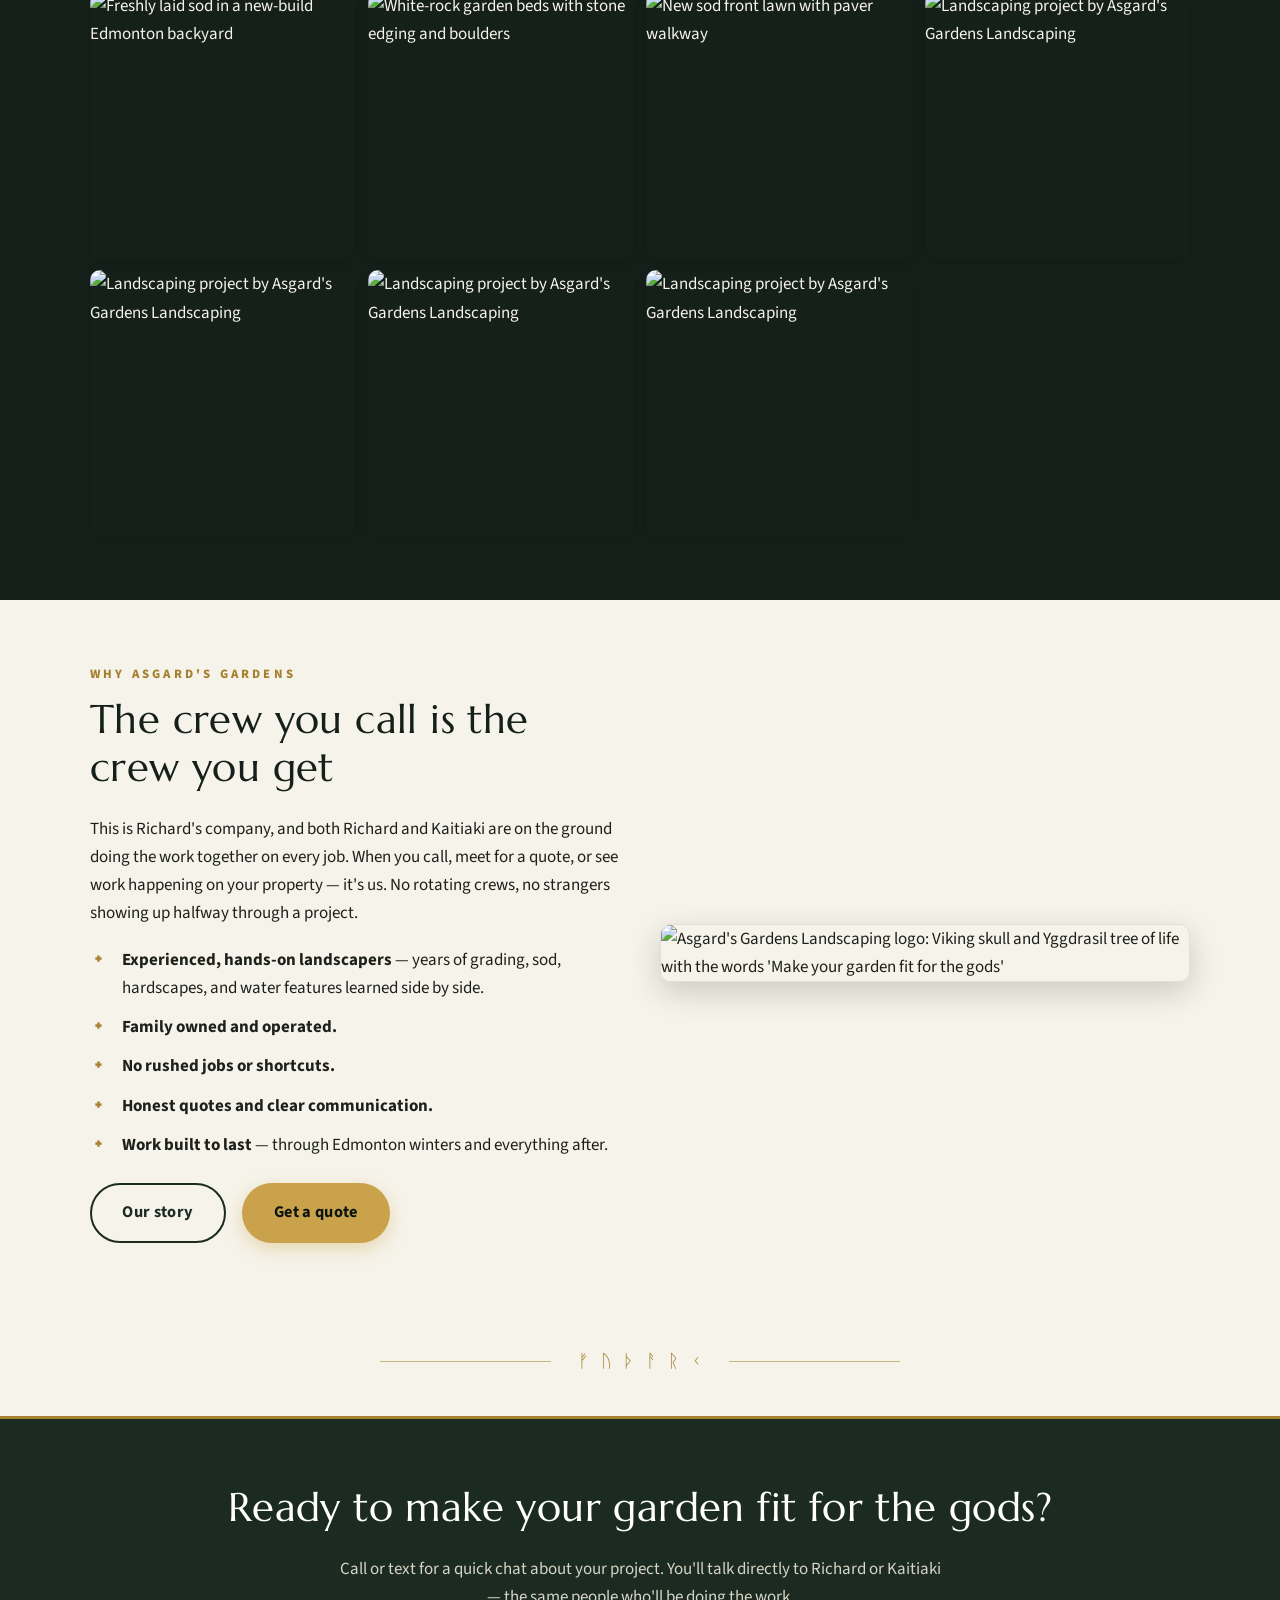
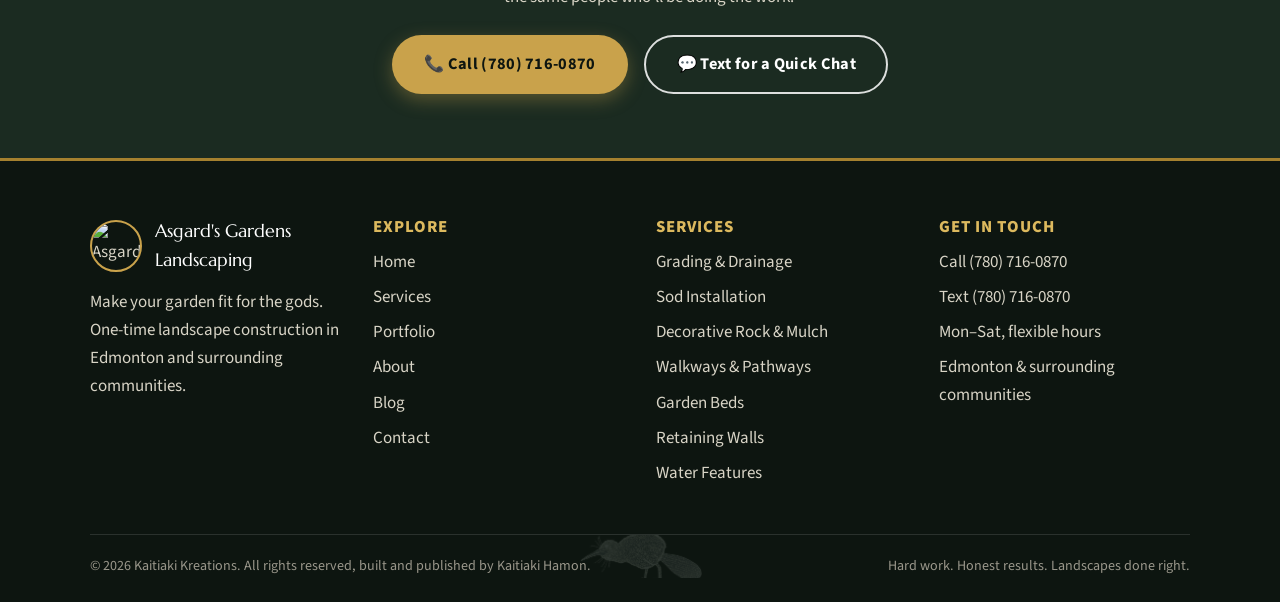
==== commit 15e0a6e6: "Homepage Water Features card shows the rock pond photo" ====
--- a/index.html
+++ b/index.html
@@ -135,7 +135,7 @@
             </div>
           </article>
           <article class="card">
-            <img src="https://images.squarespace-cdn.com/content/v1/694047f7a72a04063959a679/62aa3836-33ac-45e4-9e43-6cda4c340c52/9163.jpg" alt="Landscaping project by Asgard's Gardens Landscaping, Edmonton" loading="lazy">
+            <img src="assets/img/water-feature-pond.webp" alt="Rock pond water feature built by Asgard's Gardens Landscaping, Edmonton" loading="lazy">
             <div class="card-body">
               <h3>Water Features</h3>
               <p>Ponds, bubblers, and rock water features that bring sound and life to your yard — sized for your space and winterized properly.</p>
--- a/assets/css/style.css
+++ b/assets/css/style.css
@@ -368,8 +368,8 @@
 .footer-watermark {
   position: absolute; top: 50%; left: 50%;
   transform: translate(-50%, -50%);
-  height: 280%; width: auto; max-width: none;
-  opacity: 0.15; filter: invert(1); mix-blend-mode: screen;
+  height: 150%; width: auto; max-width: none;
+  opacity: 0.18; filter: invert(1); mix-blend-mode: screen;
   pointer-events: none;
 }
 .footer-credit > span { position: relative; }
